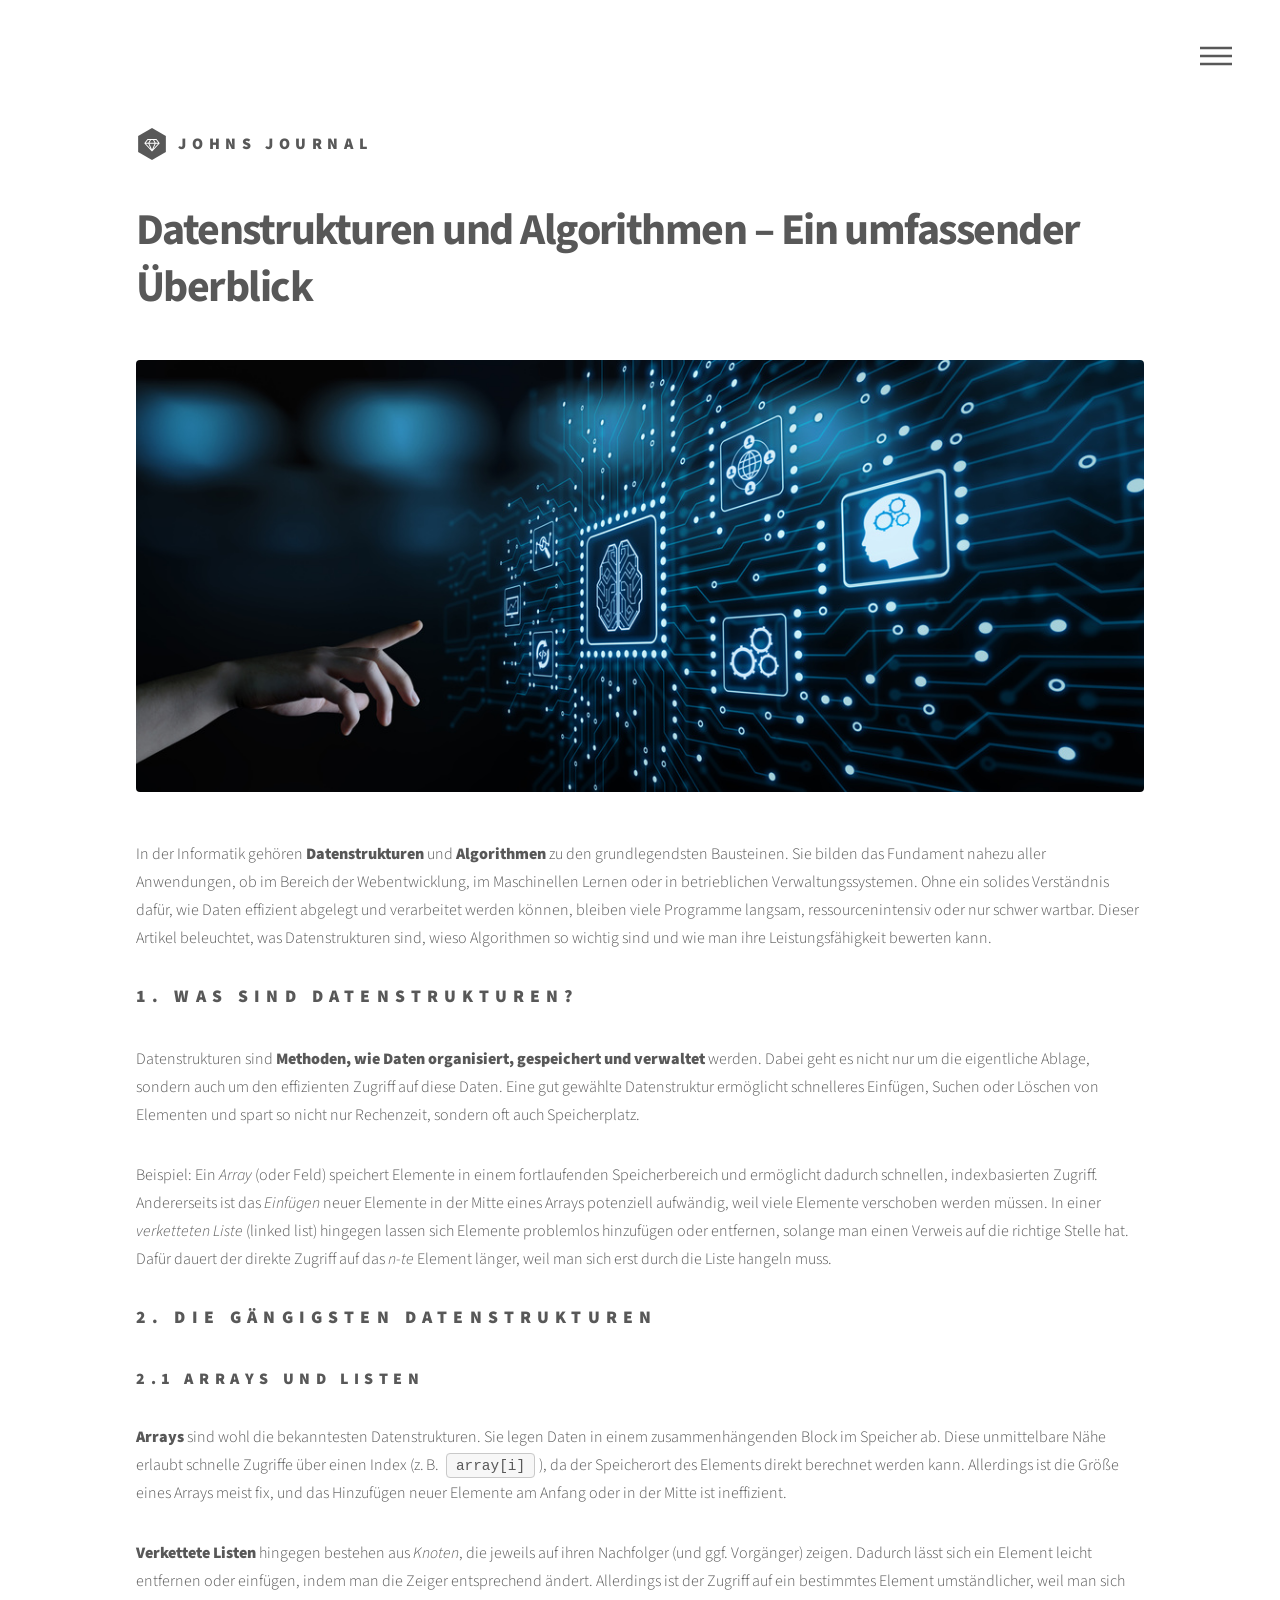
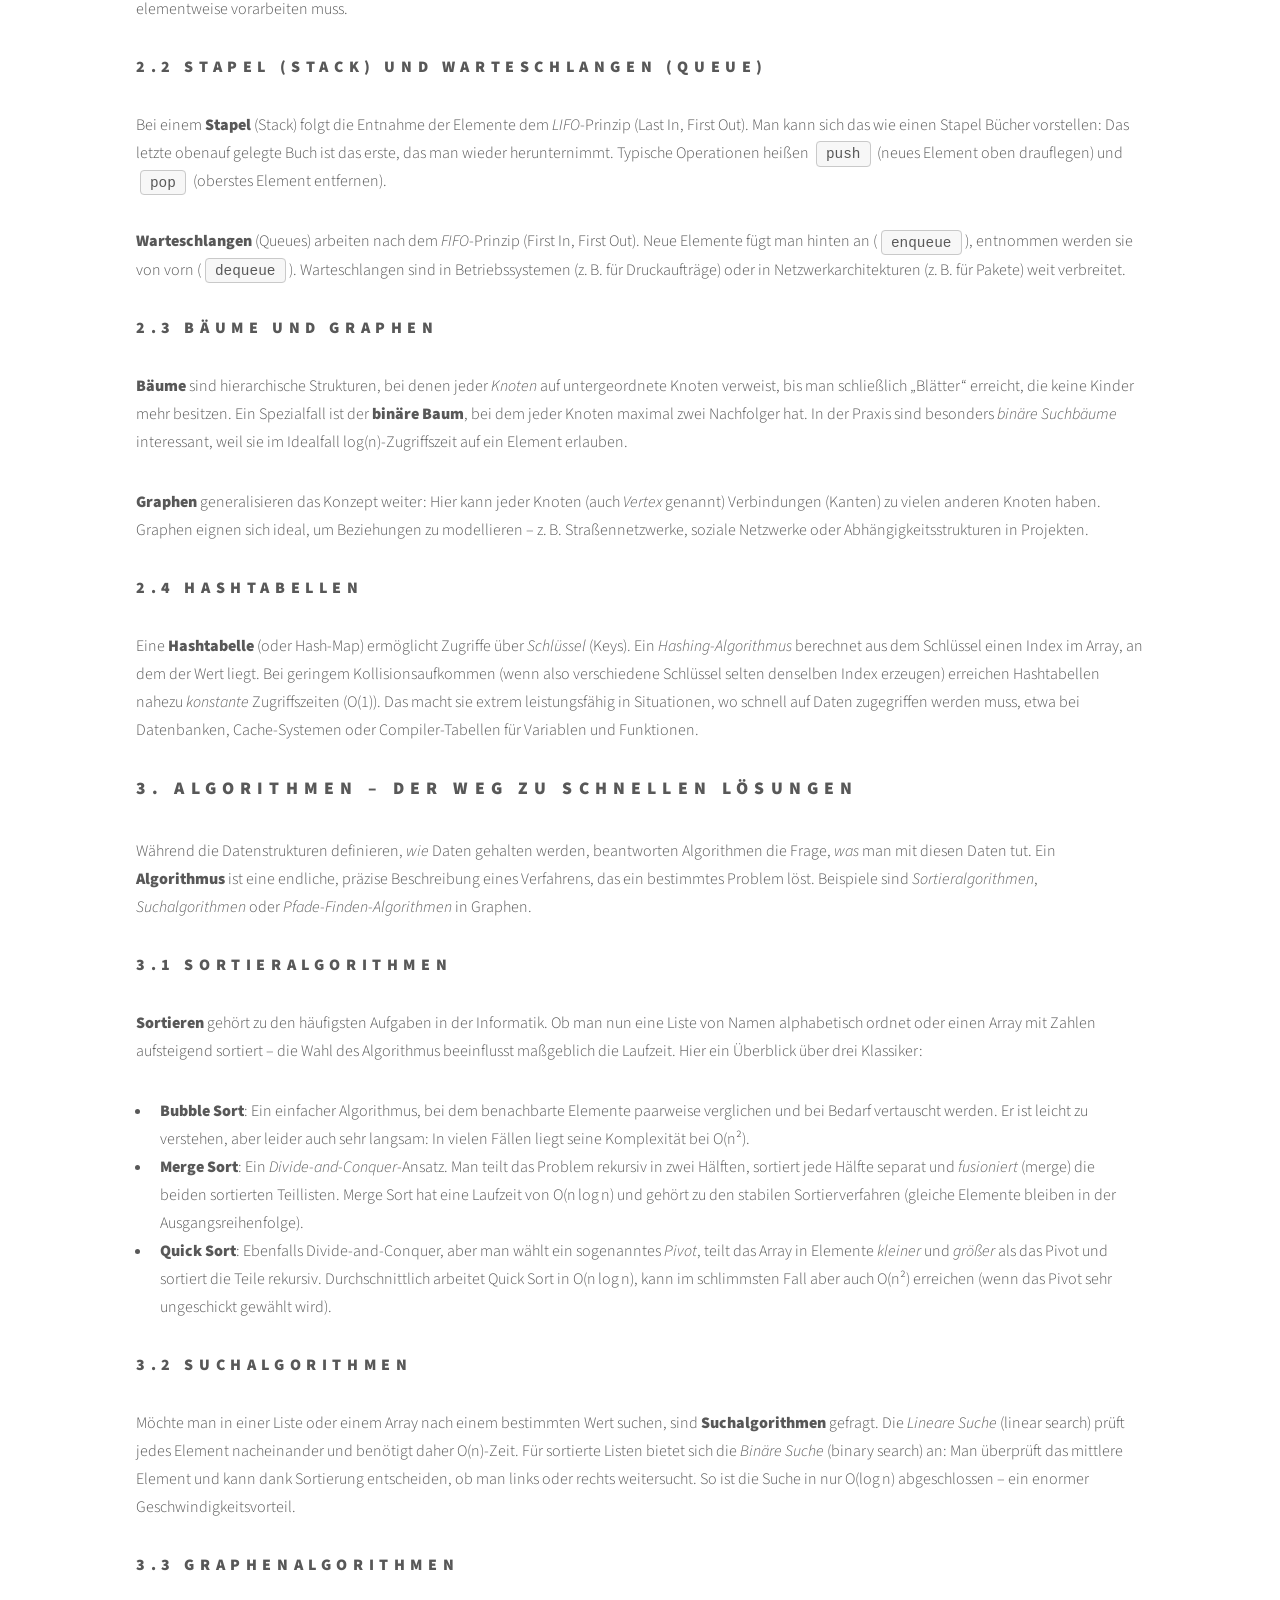
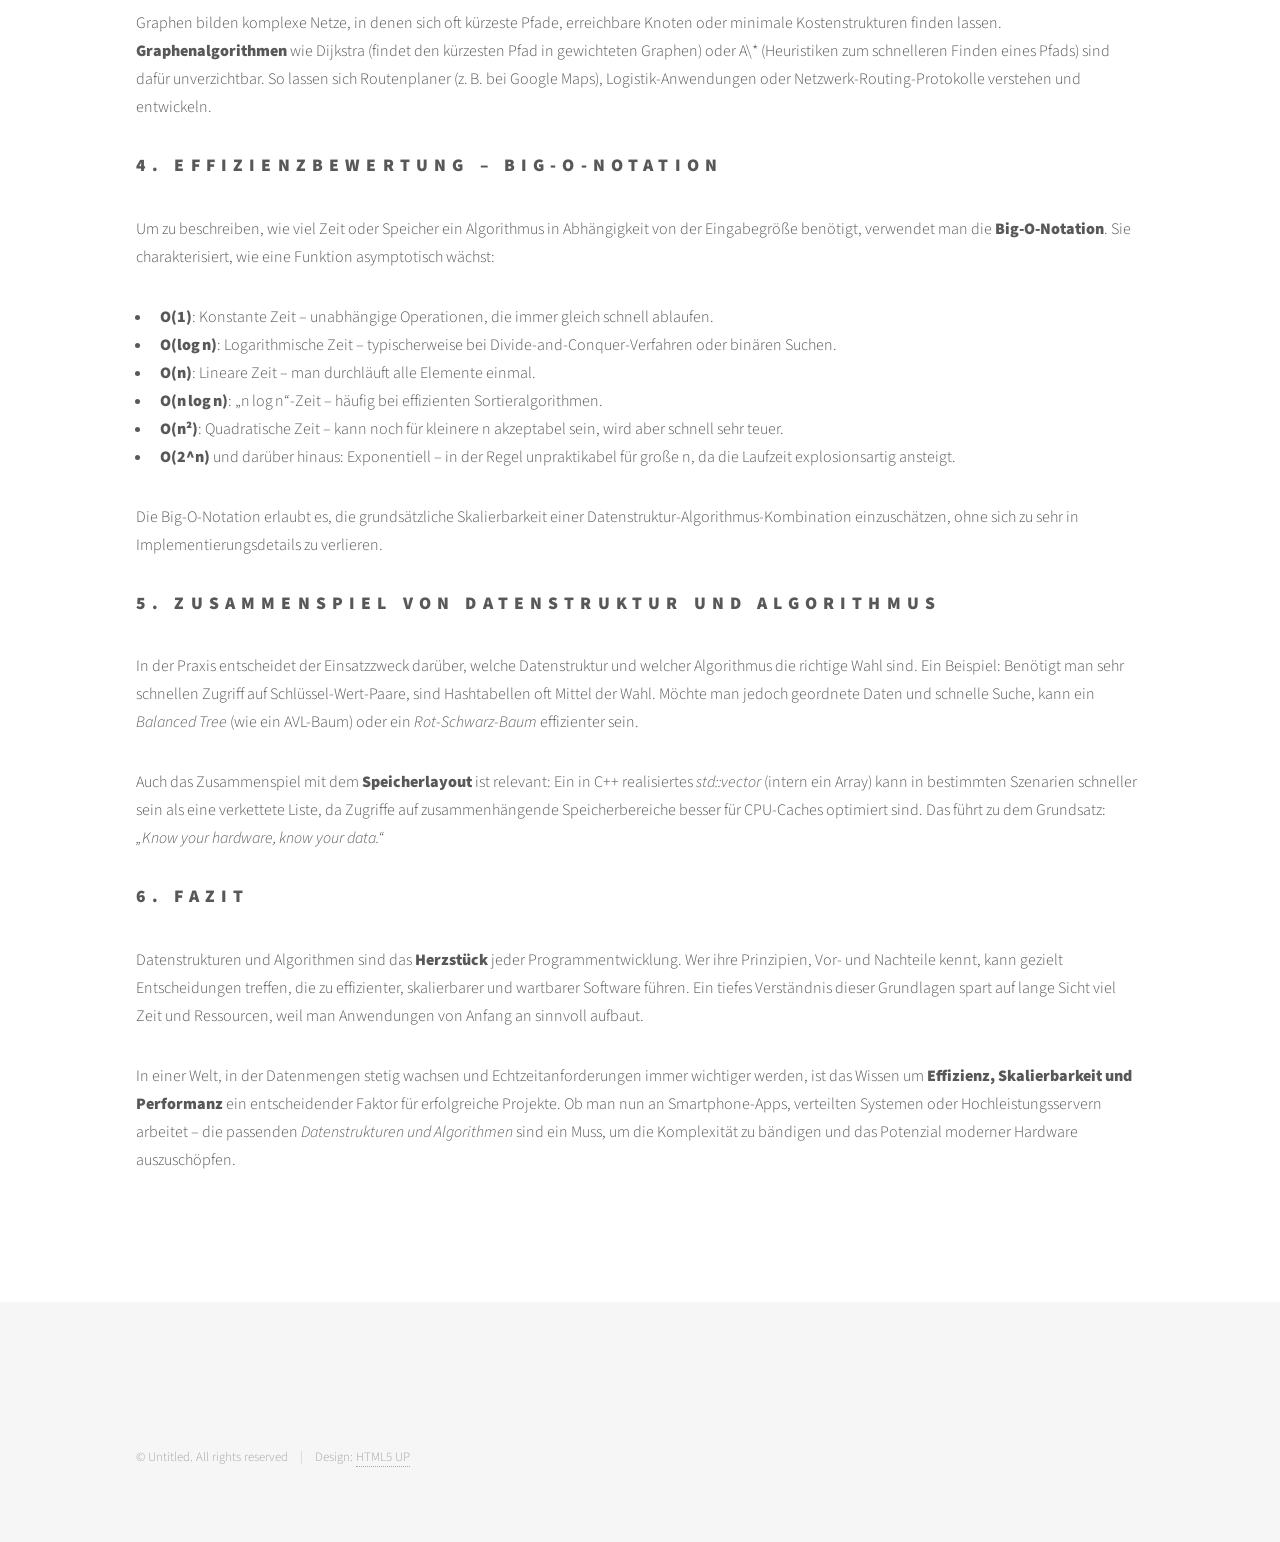
==== algorithmen.html @ e0dac93c "Home + Unterseiten theorie fertig" ====
<!DOCTYPE HTML>
<!--
	Phantom by HTML5 UP
	html5up.net | @ajlkn
	Free for personal and commercial use under the CCA 3.0 license (html5up.net/license)
-->
<html>
	<head>
		<title>Datenstrukturen und Algorithmen – Ein umfassender Überblick</title>
		<meta charset="utf-8" />
		<meta name="viewport" content="width=device-width, initial-scale=1, user-scalable=no" />
		<link rel="stylesheet" href="assets/css/main.css" />
		<noscript><link rel="stylesheet" href="assets/css/noscript.css" /></noscript>
	</head>
	<body class="is-preload">
		<!-- Wrapper -->
			<div id="wrapper">

				<!-- Header -->
					<header id="header">
						<div class="inner">

							<!-- Logo -->
								<a href="index.html" class="logo">
									<span class="symbol"><img src="images/logo.svg" alt="" /></span><span class="title">Johns Journal</span>
								</a>

							<!-- Nav -->
								<nav>
									<ul>
										<li><a href="#menu">Menu</a></li>
									</ul>
								</nav>

						</div>
					</header>

				<!-- Menu -->
					<nav id="menu">
						<h2>Menu</h2>
						<ul>
							<li><a href="index.html">Home</a></li>
							<li><a href="passwords.html">Zugangsdaten</a></li>
						</ul>
					</nav>

				<!-- Main -->
					<div id="main">
						<div class="inner">
                            <h1>Datenstrukturen und Algorithmen – Ein umfassender Überblick</h1>
							<span class="image main"><img src="images/algorithmen.png" alt="" /></span>
                            <p>
                                In der Informatik gehören <strong>Datenstrukturen</strong> und <strong>Algorithmen</strong>
                                zu den grundlegendsten Bausteinen. Sie bilden das Fundament nahezu aller Anwendungen, 
                                ob im Bereich der Webentwicklung, im Maschinellen Lernen oder in betrieblichen 
                                Verwaltungssystemen. Ohne ein solides Verständnis dafür, wie Daten effizient abgelegt 
                                und verarbeitet werden können, bleiben viele Programme langsam, ressourcenintensiv 
                                oder nur schwer wartbar. Dieser Artikel beleuchtet, was Datenstrukturen sind, 
                                wieso Algorithmen so wichtig sind und wie man ihre Leistungsfähigkeit bewerten kann.
                            </p>
                        
                            <h2>1. Was sind Datenstrukturen?</h2>
                            <p>
                                Datenstrukturen sind <strong>Methoden, wie Daten organisiert, gespeichert und 
                                verwaltet</strong> werden. Dabei geht es nicht nur um die eigentliche Ablage, 
                                sondern auch um den effizienten Zugriff auf diese Daten. Eine gut gewählte Datenstruktur 
                                ermöglicht schnelleres Einfügen, Suchen oder Löschen von Elementen und spart so nicht 
                                nur Rechenzeit, sondern oft auch Speicherplatz.
                            </p>
                            <p>
                                Beispiel: Ein <em>Array</em> (oder Feld) speichert Elemente in einem fortlaufenden 
                                Speicherbereich und ermöglicht dadurch schnellen, indexbasierten Zugriff. Andererseits 
                                ist das <em>Einfügen</em> neuer Elemente in der Mitte eines Arrays potenziell aufwändig, 
                                weil viele Elemente verschoben werden müssen. In einer <em>verketteten Liste</em> (linked list) 
                                hingegen lassen sich Elemente problemlos hinzufügen oder entfernen, solange man einen 
                                Verweis auf die richtige Stelle hat. Dafür dauert der direkte Zugriff auf das 
                                <em>n-te</em> Element länger, weil man sich erst durch die Liste hangeln muss.
                            </p>
                        
                            <h2>2. Die gängigsten Datenstrukturen</h2>
                        
                            <h3>2.1 Arrays und Listen</h3>
                            <p>
                                <strong>Arrays</strong> sind wohl die bekanntesten Datenstrukturen. 
                                Sie legen Daten in einem zusammenhängenden Block im Speicher ab. 
                                Diese unmittelbare Nähe erlaubt schnelle Zugriffe über einen Index 
                                (z. B. <code>array[i]</code>), da der Speicherort des Elements direkt berechnet werden kann.
                                Allerdings ist die Größe eines Arrays meist fix, und das Hinzufügen neuer Elemente 
                                am Anfang oder in der Mitte ist ineffizient.
                            </p>
                            <p>
                                <strong>Verkettete Listen</strong> hingegen bestehen aus <em>Knoten</em>, 
                                die jeweils auf ihren Nachfolger (und ggf. Vorgänger) zeigen. 
                                Dadurch lässt sich ein Element leicht entfernen oder einfügen, 
                                indem man die Zeiger entsprechend ändert. Allerdings ist der Zugriff 
                                auf ein bestimmtes Element umständlicher, weil man sich elementweise 
                                vorarbeiten muss. 
                            </p>
                        
                            <h3>2.2 Stapel (Stack) und Warteschlangen (Queue)</h3>
                            <p>
                                Bei einem <strong>Stapel</strong> (Stack) folgt die Entnahme der Elemente 
                                dem <em>LIFO</em>-Prinzip (Last In, First Out). Man kann sich das wie 
                                einen Stapel Bücher vorstellen: Das letzte obenauf gelegte Buch ist das erste, 
                                das man wieder herunternimmt. Typische Operationen heißen 
                                <code>push</code> (neues Element oben drauflegen) und <code>pop</code> 
                                (oberstes Element entfernen).
                            </p>
                            <p>
                                <strong>Warteschlangen</strong> (Queues) arbeiten nach dem <em>FIFO</em>-Prinzip 
                                (First In, First Out). Neue Elemente fügt man hinten an (<code>enqueue</code>), 
                                entnommen werden sie von vorn (<code>dequeue</code>). Warteschlangen sind in 
                                Betriebssystemen (z. B. für Druckaufträge) oder in Netzwerkarchitekturen 
                                (z. B. für Pakete) weit verbreitet.
                            </p>
                        
                            <h3>2.3 Bäume und Graphen</h3>
                            <p>
                                <strong>Bäume</strong> sind hierarchische Strukturen, bei denen jeder <em>Knoten</em> 
                                auf untergeordnete Knoten verweist, bis man schließlich „Blätter“ erreicht, 
                                die keine Kinder mehr besitzen. Ein Spezialfall ist der <strong>binäre Baum</strong>, 
                                bei dem jeder Knoten maximal zwei Nachfolger hat. In der Praxis sind besonders 
                                <em>binäre Suchbäume</em> interessant, weil sie im Idealfall log(n)-Zugriffszeit 
                                auf ein Element erlauben.
                            </p>
                            <p>
                                <strong>Graphen</strong> generalisieren das Konzept weiter: Hier kann jeder Knoten 
                                (auch <em>Vertex</em> genannt) Verbindungen (Kanten) zu vielen anderen Knoten haben. 
                                Graphen eignen sich ideal, um Beziehungen zu modellieren – z. B. Straßennetzwerke, 
                                soziale Netzwerke oder Abhängigkeitsstrukturen in Projekten.
                            </p>
                        
                            <h3>2.4 Hashtabellen</h3>
                            <p>
                                Eine <strong>Hashtabelle</strong> (oder Hash-Map) ermöglicht Zugriffe über 
                                <em>Schlüssel</em> (Keys). Ein <em>Hashing-Algorithmus</em> berechnet aus dem Schlüssel 
                                einen Index im Array, an dem der Wert liegt. Bei geringem Kollisionsaufkommen (wenn also 
                                verschiedene Schlüssel selten denselben Index erzeugen) erreichen Hashtabellen 
                                nahezu <em>konstante</em> Zugriffszeiten (O(1)). Das macht sie extrem leistungsfähig 
                                in Situationen, wo schnell auf Daten zugegriffen werden muss, etwa bei Datenbanken, 
                                Cache-Systemen oder Compiler-Tabellen für Variablen und Funktionen.
                            </p>
                        
                            <h2>3. Algorithmen – Der Weg zu schnellen Lösungen</h2>
                            <p>
                                Während die Datenstrukturen definieren, <em>wie</em> Daten gehalten werden, 
                                beantworten Algorithmen die Frage, <em>was</em> man mit diesen Daten tut. 
                                Ein <strong>Algorithmus</strong> ist eine endliche, präzise Beschreibung 
                                eines Verfahrens, das ein bestimmtes Problem löst. Beispiele sind <em>Sortieralgorithmen</em>, 
                                <em>Suchalgorithmen</em> oder <em>Pfade-Finden-Algorithmen</em> in Graphen.
                            </p>
                        
                            <h3>3.1 Sortieralgorithmen</h3>
                            <p>
                                <strong>Sortieren</strong> gehört zu den häufigsten Aufgaben in der Informatik. 
                                Ob man nun eine Liste von Namen alphabetisch ordnet oder einen Array mit Zahlen 
                                aufsteigend sortiert – die Wahl des Algorithmus beeinflusst maßgeblich die 
                                Laufzeit. Hier ein Überblick über drei Klassiker:
                            </p>
                            <ul>
                                <li>
                                    <strong>Bubble Sort</strong>: Ein einfacher Algorithmus, bei dem benachbarte Elemente 
                                    paarweise verglichen und bei Bedarf vertauscht werden. Er ist leicht zu verstehen, 
                                    aber leider auch sehr langsam: In vielen Fällen liegt seine Komplexität bei O(n²).
                                </li>
                                <li>
                                    <strong>Merge Sort</strong>: Ein <em>Divide-and-Conquer</em>-Ansatz. Man teilt das 
                                    Problem rekursiv in zwei Hälften, sortiert jede Hälfte separat und <em>fusioniert</em> 
                                    (merge) die beiden sortierten Teillisten. Merge Sort hat eine Laufzeit von O(n log n) 
                                    und gehört zu den stabilen Sortierverfahren (gleiche Elemente bleiben in der 
                                    Ausgangsreihenfolge).
                                </li>
                                <li>
                                    <strong>Quick Sort</strong>: Ebenfalls Divide-and-Conquer, aber man wählt ein sogenanntes 
                                    <em>Pivot</em>, teilt das Array in Elemente <em>kleiner</em> und <em>größer</em> 
                                    als das Pivot und sortiert die Teile rekursiv. Durchschnittlich arbeitet Quick Sort 
                                    in O(n log n), kann im schlimmsten Fall aber auch O(n²) erreichen (wenn das Pivot 
                                    sehr ungeschickt gewählt wird).
                                </li>
                            </ul>
                        
                            <h3>3.2 Suchalgorithmen</h3>
                            <p>
                                Möchte man in einer Liste oder einem Array nach einem bestimmten Wert suchen, 
                                sind <strong>Suchalgorithmen</strong> gefragt. 
                                Die <em>Lineare Suche</em> (linear search) prüft jedes Element nacheinander und 
                                benötigt daher O(n)-Zeit. Für sortierte Listen bietet sich die <em>Binäre Suche</em> 
                                (binary search) an: Man überprüft das mittlere Element und kann dank Sortierung 
                                entscheiden, ob man links oder rechts weitersucht. So ist die Suche in nur O(log n) 
                                abgeschlossen – ein enormer Geschwindigkeitsvorteil.
                            </p>
                        
                            <h3>3.3 Graphenalgorithmen</h3>
                            <p>
                                Graphen bilden komplexe Netze, in denen sich oft kürzeste Pfade, 
                                erreichbare Knoten oder minimale Kostenstrukturen finden lassen. 
                                <strong>Graphenalgorithmen</strong> wie Dijkstra (findet den kürzesten Pfad in 
                                gewichteten Graphen) oder A\* (Heuristiken zum schnelleren Finden eines Pfads) 
                                sind dafür unverzichtbar. So lassen sich Routenplaner (z. B. bei Google Maps), 
                                Logistik-Anwendungen oder Netzwerk-Routing-Protokolle verstehen und entwickeln.
                            </p>
                        
                            <h2>4. Effizienzbewertung – Big-O-Notation</h2>
                            <p>
                                Um zu beschreiben, wie viel Zeit oder Speicher ein Algorithmus in Abhängigkeit 
                                von der Eingabegröße benötigt, verwendet man die <strong>Big-O-Notation</strong>. 
                                Sie charakterisiert, wie eine Funktion asymptotisch wächst:
                            </p>
                            <ul>
                                <li>
                                    <strong>O(1)</strong>: Konstante Zeit – unabhängige Operationen, 
                                    die immer gleich schnell ablaufen.
                                </li>
                                <li>
                                    <strong>O(log n)</strong>: Logarithmische Zeit – typischerweise bei 
                                    Divide-and-Conquer-Verfahren oder binären Suchen.
                                </li>
                                <li>
                                    <strong>O(n)</strong>: Lineare Zeit – man durchläuft alle Elemente einmal.
                                </li>
                                <li>
                                    <strong>O(n log n)</strong>: „n log n“-Zeit – häufig bei effizienten Sortieralgorithmen.
                                </li>
                                <li>
                                    <strong>O(n²)</strong>: Quadratische Zeit – kann noch für kleinere n akzeptabel sein, 
                                    wird aber schnell sehr teuer.
                                </li>
                                <li>
                                    <strong>O(2^n)</strong> und darüber hinaus: Exponentiell – in der Regel unpraktikabel 
                                    für große n, da die Laufzeit explosionsartig ansteigt.
                                </li>
                            </ul>
                            <p>
                                Die Big-O-Notation erlaubt es, die grundsätzliche Skalierbarkeit einer 
                                Datenstruktur-Algorithmus-Kombination einzuschätzen, ohne sich zu sehr 
                                in Implementierungsdetails zu verlieren.
                            </p>
                        
                            <h2>5. Zusammenspiel von Datenstruktur und Algorithmus</h2>
                            <p>
                                In der Praxis entscheidet der Einsatzzweck darüber, welche Datenstruktur 
                                und welcher Algorithmus die richtige Wahl sind. Ein Beispiel: Benötigt man 
                                sehr schnellen Zugriff auf Schlüssel-Wert-Paare, sind Hashtabellen oft Mittel 
                                der Wahl. Möchte man jedoch geordnete Daten und schnelle Suche, kann ein 
                                <em>Balanced Tree</em> (wie ein AVL-Baum) oder ein <em>Rot-Schwarz-Baum</em> 
                                effizienter sein. 
                            </p>
                            <p>
                                Auch das Zusammenspiel mit dem <strong>Speicherlayout</strong> ist relevant: 
                                Ein in C++ realisiertes <em>std::vector</em> (intern ein Array) kann 
                                in bestimmten Szenarien schneller sein als eine verkettete Liste, 
                                da Zugriffe auf zusammenhängende Speicherbereiche besser für CPU-Caches 
                                optimiert sind. 
                                Das führt zu dem Grundsatz: <em>„Know your hardware, know your data.“</em>
                            </p>
                        
                            <h2>6. Fazit</h2>
                            <p>
                                Datenstrukturen und Algorithmen sind das <strong>Herzstück</strong> jeder 
                                Programmentwicklung. Wer ihre Prinzipien, Vor- und Nachteile kennt, kann 
                                gezielt Entscheidungen treffen, die zu effizienter, skalierbarer und 
                                wartbarer Software führen. Ein tiefes Verständnis dieser Grundlagen 
                                spart auf lange Sicht viel Zeit und Ressourcen, weil man Anwendungen 
                                von Anfang an sinnvoll aufbaut. 
                            </p>
                            <p>
                                In einer Welt, in der Datenmengen stetig wachsen und Echtzeitanforderungen 
                                immer wichtiger werden, ist das Wissen um 
                                <strong>Effizienz, Skalierbarkeit und Performanz</strong> ein entscheidender Faktor 
                                für erfolgreiche Projekte. Ob man nun an Smartphone-Apps, verteilten Systemen 
                                oder Hochleistungsservern arbeitet – die passenden 
                                <em>Datenstrukturen und Algorithmen</em> sind ein Muss, um die Komplexität 
                                zu bändigen und das Potenzial moderner Hardware auszuschöpfen.
                            </p>
                        </div>
					</div>

				<!-- Footer -->
					<footer id="footer">
						<div class="inner">
						
							
							<ul class="copyright">
								<li>&copy; Untitled. All rights reserved</li><li>Design: <a href="http://html5up.net">HTML5 UP</a></li>
							</ul>
						</div>
					</footer>

			</div>

		<!-- Scripts -->
			<script src="assets/js/jquery.min.js"></script>
			<script src="assets/js/browser.min.js"></script>
			<script src="assets/js/breakpoints.min.js"></script>
			<script src="assets/js/util.js"></script>
			<script src="assets/js/main.js"></script>

	</body>
</html>
---- assets/css/main.css ----
@import url(fontawesome-all.min.css);
@import url("https://fonts.googleapis.com/css?family=Source+Sans+Pro:300,700,900");

/*
	Phantom by HTML5 UP
	html5up.net | @ajlkn
	Free for personal and commercial use under the CCA 3.0 license (html5up.net/license)
*/

html, body, div, span, applet, object,
iframe, h1, h2, h3, h4, h5, h6, p, blockquote,
pre, a, abbr, acronym, address, big, cite,
code, del, dfn, em, img, ins, kbd, q, s, samp,
small, strike, strong, sub, sup, tt, var, b,
u, i, center, dl, dt, dd, ol, ul, li, fieldset,
form, label, legend, table, caption, tbody,
tfoot, thead, tr, th, td, article, aside,
canvas, details, embed, figure, figcaption,
footer, header, hgroup, menu, nav, output, ruby,
section, summary, time, mark, audio, video {
	margin: 0;
	padding: 0;
	border: 0;
	font-size: 100%;
	font: inherit;
	vertical-align: baseline;}

article, aside, details, figcaption, figure,
footer, header, hgroup, menu, nav, section {
	display: block;}

body {
	line-height: 1;
}

ol, ul {
	list-style: none;
}

blockquote, q {
	quotes: none;
}

	blockquote:before, blockquote:after, q:before, q:after {
		content: '';
		content: none;
	}

table {
	border-collapse: collapse;
	border-spacing: 0;
}

body {
	-webkit-text-size-adjust: none;
}

mark {
	background-color: transparent;
	color: inherit;
}

input::-moz-focus-inner {
	border: 0;
	padding: 0;
}

input, select, textarea {
	-moz-appearance: none;
	-webkit-appearance: none;
	-ms-appearance: none;
	appearance: none;
}

/* Basic */

	@-ms-viewport {
		width: device-width;
	}

	body {
		-ms-overflow-style: scrollbar;
	}

	@media screen and (max-width: 480px) {

		html, body {
			min-width: 320px;
		}

	}

	html {
		box-sizing: border-box;
	}

	*, *:before, *:after {
		box-sizing: inherit;
	}

	body {
		background: #ffffff;
	}

		body.is-preload *, body.is-preload *:before, body.is-preload *:after {
			-moz-animation: none !important;
			-webkit-animation: none !important;
			-ms-animation: none !important;
			animation: none !important;
			-moz-transition: none !important;
			-webkit-transition: none !important;
			-ms-transition: none !important;
			transition: none !important;
		}

/* Type */

	body, input, select, textarea {
		color: #585858;
		font-family: "Source Sans Pro", Helvetica, sans-serif;
		font-size: 16pt;
		font-weight: 300;
		line-height: 1.75;
	}

		@media screen and (max-width: 1680px) {

			body, input, select, textarea {
				font-size: 14pt;
			}

		}

		@media screen and (max-width: 1280px) {

			body, input, select, textarea {
				font-size: 12pt;
			}

		}

	a {
		-moz-transition: border-bottom-color 0.2s ease, color 0.2s ease;
		-webkit-transition: border-bottom-color 0.2s ease, color 0.2s ease;
		-ms-transition: border-bottom-color 0.2s ease, color 0.2s ease;
		transition: border-bottom-color 0.2s ease, color 0.2s ease;
		text-decoration: none;
		color: #585858;
		border-bottom: dotted 1px rgba(88, 88, 88, 0.5);
	}

		a:hover {
			border-bottom-color: transparent;
			color: #f2849e !important;
		}

	strong, b {
		font-weight: 900;
	}

	em, i {
		font-style: italic;
	}

	p {
		margin: 0 0 2em 0;
	}

	h1 {
		font-size: 2.75em;
		font-weight: 700;
		line-height: 1.3;
		margin: 0 0 1em 0;
		letter-spacing: -0.035em;
	}

		h1 a {
			color: inherit;
		}

		@media screen and (max-width: 736px) {

			h1 {
				font-size: 2em;
				margin: 0 0 1em 0;
			}

		}

		@media screen and (max-width: 360px) {

			h1 {
				font-size: 1.75em;
			}

		}

	h2, h3, h4, h5, h6 {
		font-weight: 900;
		line-height: 1.5;
		margin: 0 0 2em 0;
		text-transform: uppercase;
		letter-spacing: 0.35em;
	}

		h2 a, h3 a, h4 a, h5 a, h6 a {
			color: inherit;
		}

	h2 {
		font-size: 1.1em;
	}

	h3 {
		font-size: 1em;
	}

	h4 {
		font-size: 0.8em;
	}

	h5 {
		font-size: 0.8em;
	}

	h6 {
		font-size: 0.8em;
	}

	@media screen and (max-width: 980px) {

		h1 br, h2 br, h3 br, h4 br, h5 br, h6 br {
			display: none;
		}

	}

	@media screen and (max-width: 736px) {

		h2 {
			font-size: 1em;
		}

		h3 {
			font-size: 0.8em;
		}

	}

	sub {
		font-size: 0.8em;
		position: relative;
		top: 0.5em;
	}

	sup {
		font-size: 0.8em;
		position: relative;
		top: -0.5em;
	}

	blockquote {
		border-left: solid 4px #c9c9c9;
		font-style: italic;
		margin: 0 0 2em 0;
		padding: 0.5em 0 0.5em 2em;
	}

	code {
		background: rgba(144, 144, 144, 0.075);
		border-radius: 4px;
		border: solid 1px #c9c9c9;
		font-family: "Courier New", monospace;
		font-size: 0.9em;
		margin: 0 0.25em;
		padding: 0.25em 0.65em;
	}

	pre {
		-webkit-overflow-scrolling: touch;
		font-family: "Courier New", monospace;
		font-size: 0.9em;
		margin: 0 0 2em 0;
	}

		pre code {
			display: block;
			line-height: 1.75;
			padding: 1em 1.5em;
			overflow-x: auto;
		}

	hr {
		border: 0;
		border-bottom: solid 1px #c9c9c9;
		margin: 2em 0;
	}

		hr.major {
			margin: 3em 0;
		}

	.align-left {
		text-align: left;
	}

	.align-center {
		text-align: center;
	}

	.align-right {
		text-align: right;
	}

/* Row */

	.row {
		display: flex;
		flex-wrap: wrap;
		box-sizing: border-box;
		align-items: stretch;
	}

		.row > * {
			box-sizing: border-box;
		}

		.row.gtr-uniform > * > :last-child {
			margin-bottom: 0;
		}

		.row.aln-left {
			justify-content: flex-start;
		}

		.row.aln-center {
			justify-content: center;
		}

		.row.aln-right {
			justify-content: flex-end;
		}

		.row.aln-top {
			align-items: flex-start;
		}

		.row.aln-middle {
			align-items: center;
		}

		.row.aln-bottom {
			align-items: flex-end;
		}

		.row > .imp {
			order: -1;
		}

		.row > .col-1 {
			width: 8.33333%;
		}

		.row > .off-1 {
			margin-left: 8.33333%;
		}

		.row > .col-2 {
			width: 16.66667%;
		}

		.row > .off-2 {
			margin-left: 16.66667%;
		}

		.row > .col-3 {
			width: 25%;
		}

		.row > .off-3 {
			margin-left: 25%;
		}

		.row > .col-4 {
			width: 33.33333%;
		}

		.row > .off-4 {
			margin-left: 33.33333%;
		}

		.row > .col-5 {
			width: 41.66667%;
		}

		.row > .off-5 {
			margin-left: 41.66667%;
		}

		.row > .col-6 {
			width: 50%;
		}

		.row > .off-6 {
			margin-left: 50%;
		}

		.row > .col-7 {
			width: 58.33333%;
		}

		.row > .off-7 {
			margin-left: 58.33333%;
		}

		.row > .col-8 {
			width: 66.66667%;
		}

		.row > .off-8 {
			margin-left: 66.66667%;
		}

		.row > .col-9 {
			width: 75%;
		}

		.row > .off-9 {
			margin-left: 75%;
		}

		.row > .col-10 {
			width: 83.33333%;
		}

		.row > .off-10 {
			margin-left: 83.33333%;
		}

		.row > .col-11 {
			width: 91.66667%;
		}

		.row > .off-11 {
			margin-left: 91.66667%;
		}

		.row > .col-12 {
			width: 100%;
		}

		.row > .off-12 {
			margin-left: 100%;
		}

		.row.gtr-0 {
			margin-top: 0;
			margin-left: 0em;
		}

			.row.gtr-0 > * {
				padding: 0 0 0 0em;
			}

			.row.gtr-0.gtr-uniform {
				margin-top: 0em;
			}

				.row.gtr-0.gtr-uniform > * {
					padding-top: 0em;
				}

		.row.gtr-25 {
			margin-top: 0;
			margin-left: -0.5em;
		}

			.row.gtr-25 > * {
				padding: 0 0 0 0.5em;
			}

			.row.gtr-25.gtr-uniform {
				margin-top: -0.5em;
			}

				.row.gtr-25.gtr-uniform > * {
					padding-top: 0.5em;
				}

		.row.gtr-50 {
			margin-top: 0;
			margin-left: -1em;
		}

			.row.gtr-50 > * {
				padding: 0 0 0 1em;
			}

			.row.gtr-50.gtr-uniform {
				margin-top: -1em;
			}

				.row.gtr-50.gtr-uniform > * {
					padding-top: 1em;
				}

		.row {
			margin-top: 0;
			margin-left: -2em;
		}

			.row > * {
				padding: 0 0 0 2em;
			}

			.row.gtr-uniform {
				margin-top: -2em;
			}

				.row.gtr-uniform > * {
					padding-top: 2em;
				}

		.row.gtr-150 {
			margin-top: 0;
			margin-left: -3em;
		}

			.row.gtr-150 > * {
				padding: 0 0 0 3em;
			}

			.row.gtr-150.gtr-uniform {
				margin-top: -3em;
			}

				.row.gtr-150.gtr-uniform > * {
					padding-top: 3em;
				}

		.row.gtr-200 {
			margin-top: 0;
			margin-left: -4em;
		}

			.row.gtr-200 > * {
				padding: 0 0 0 4em;
			}

			.row.gtr-200.gtr-uniform {
				margin-top: -4em;
			}

				.row.gtr-200.gtr-uniform > * {
					padding-top: 4em;
				}

		@media screen and (max-width: 1680px) {

			.row {
				display: flex;
				flex-wrap: wrap;
				box-sizing: border-box;
				align-items: stretch;
			}

				.row > * {
					box-sizing: border-box;
				}

				.row.gtr-uniform > * > :last-child {
					margin-bottom: 0;
				}

				.row.aln-left {
					justify-content: flex-start;
				}

				.row.aln-center {
					justify-content: center;
				}

				.row.aln-right {
					justify-content: flex-end;
				}

				.row.aln-top {
					align-items: flex-start;
				}

				.row.aln-middle {
					align-items: center;
				}

				.row.aln-bottom {
					align-items: flex-end;
				}

				.row > .imp-xlarge {
					order: -1;
				}

				.row > .col-1-xlarge {
					width: 8.33333%;
				}

				.row > .off-1-xlarge {
					margin-left: 8.33333%;
				}

				.row > .col-2-xlarge {
					width: 16.66667%;
				}

				.row > .off-2-xlarge {
					margin-left: 16.66667%;
				}

				.row > .col-3-xlarge {
					width: 25%;
				}

				.row > .off-3-xlarge {
					margin-left: 25%;
				}

				.row > .col-4-xlarge {
					width: 33.33333%;
				}

				.row > .off-4-xlarge {
					margin-left: 33.33333%;
				}

				.row > .col-5-xlarge {
					width: 41.66667%;
				}

				.row > .off-5-xlarge {
					margin-left: 41.66667%;
				}

				.row > .col-6-xlarge {
					width: 50%;
				}

				.row > .off-6-xlarge {
					margin-left: 50%;
				}

				.row > .col-7-xlarge {
					width: 58.33333%;
				}

				.row > .off-7-xlarge {
					margin-left: 58.33333%;
				}

				.row > .col-8-xlarge {
					width: 66.66667%;
				}

				.row > .off-8-xlarge {
					margin-left: 66.66667%;
				}

				.row > .col-9-xlarge {
					width: 75%;
				}

				.row > .off-9-xlarge {
					margin-left: 75%;
				}

				.row > .col-10-xlarge {
					width: 83.33333%;
				}

				.row > .off-10-xlarge {
					margin-left: 83.33333%;
				}

				.row > .col-11-xlarge {
					width: 91.66667%;
				}

				.row > .off-11-xlarge {
					margin-left: 91.66667%;
				}

				.row > .col-12-xlarge {
					width: 100%;
				}

				.row > .off-12-xlarge {
					margin-left: 100%;
				}

				.row.gtr-0 {
					margin-top: 0;
					margin-left: 0em;
				}

					.row.gtr-0 > * {
						padding: 0 0 0 0em;
					}

					.row.gtr-0.gtr-uniform {
						margin-top: 0em;
					}

						.row.gtr-0.gtr-uniform > * {
							padding-top: 0em;
						}

				.row.gtr-25 {
					margin-top: 0;
					margin-left: -0.5em;
				}

					.row.gtr-25 > * {
						padding: 0 0 0 0.5em;
					}

					.row.gtr-25.gtr-uniform {
						margin-top: -0.5em;
					}

						.row.gtr-25.gtr-uniform > * {
							padding-top: 0.5em;
						}

				.row.gtr-50 {
					margin-top: 0;
					margin-left: -1em;
				}

					.row.gtr-50 > * {
						padding: 0 0 0 1em;
					}

					.row.gtr-50.gtr-uniform {
						margin-top: -1em;
					}

						.row.gtr-50.gtr-uniform > * {
							padding-top: 1em;
						}

				.row {
					margin-top: 0;
					margin-left: -2em;
				}

					.row > * {
						padding: 0 0 0 2em;
					}

					.row.gtr-uniform {
						margin-top: -2em;
					}

						.row.gtr-uniform > * {
							padding-top: 2em;
						}

				.row.gtr-150 {
					margin-top: 0;
					margin-left: -3em;
				}

					.row.gtr-150 > * {
						padding: 0 0 0 3em;
					}

					.row.gtr-150.gtr-uniform {
						margin-top: -3em;
					}

						.row.gtr-150.gtr-uniform > * {
							padding-top: 3em;
						}

				.row.gtr-200 {
					margin-top: 0;
					margin-left: -4em;
				}

					.row.gtr-200 > * {
						padding: 0 0 0 4em;
					}

					.row.gtr-200.gtr-uniform {
						margin-top: -4em;
					}

						.row.gtr-200.gtr-uniform > * {
							padding-top: 4em;
						}

		}

		@media screen and (max-width: 1280px) {

			.row {
				display: flex;
				flex-wrap: wrap;
				box-sizing: border-box;
				align-items: stretch;
			}

				.row > * {
					box-sizing: border-box;
				}

				.row.gtr-uniform > * > :last-child {
					margin-bottom: 0;
				}

				.row.aln-left {
					justify-content: flex-start;
				}

				.row.aln-center {
					justify-content: center;
				}

				.row.aln-right {
					justify-content: flex-end;
				}

				.row.aln-top {
					align-items: flex-start;
				}

				.row.aln-middle {
					align-items: center;
				}

				.row.aln-bottom {
					align-items: flex-end;
				}

				.row > .imp-large {
					order: -1;
				}

				.row > .col-1-large {
					width: 8.33333%;
				}

				.row > .off-1-large {
					margin-left: 8.33333%;
				}

				.row > .col-2-large {
					width: 16.66667%;
				}

				.row > .off-2-large {
					margin-left: 16.66667%;
				}

				.row > .col-3-large {
					width: 25%;
				}

				.row > .off-3-large {
					margin-left: 25%;
				}

				.row > .col-4-large {
					width: 33.33333%;
				}

				.row > .off-4-large {
					margin-left: 33.33333%;
				}

				.row > .col-5-large {
					width: 41.66667%;
				}

				.row > .off-5-large {
					margin-left: 41.66667%;
				}

				.row > .col-6-large {
					width: 50%;
				}

				.row > .off-6-large {
					margin-left: 50%;
				}

				.row > .col-7-large {
					width: 58.33333%;
				}

				.row > .off-7-large {
					margin-left: 58.33333%;
				}

				.row > .col-8-large {
					width: 66.66667%;
				}

				.row > .off-8-large {
					margin-left: 66.66667%;
				}

				.row > .col-9-large {
					width: 75%;
				}

				.row > .off-9-large {
					margin-left: 75%;
				}

				.row > .col-10-large {
					width: 83.33333%;
				}

				.row > .off-10-large {
					margin-left: 83.33333%;
				}

				.row > .col-11-large {
					width: 91.66667%;
				}

				.row > .off-11-large {
					margin-left: 91.66667%;
				}

				.row > .col-12-large {
					width: 100%;
				}

				.row > .off-12-large {
					margin-left: 100%;
				}

				.row.gtr-0 {
					margin-top: 0;
					margin-left: 0em;
				}

					.row.gtr-0 > * {
						padding: 0 0 0 0em;
					}

					.row.gtr-0.gtr-uniform {
						margin-top: 0em;
					}

						.row.gtr-0.gtr-uniform > * {
							padding-top: 0em;
						}

				.row.gtr-25 {
					margin-top: 0;
					margin-left: -0.5em;
				}

					.row.gtr-25 > * {
						padding: 0 0 0 0.5em;
					}

					.row.gtr-25.gtr-uniform {
						margin-top: -0.5em;
					}

						.row.gtr-25.gtr-uniform > * {
							padding-top: 0.5em;
						}

				.row.gtr-50 {
					margin-top: 0;
					margin-left: -1em;
				}

					.row.gtr-50 > * {
						padding: 0 0 0 1em;
					}

					.row.gtr-50.gtr-uniform {
						margin-top: -1em;
					}

						.row.gtr-50.gtr-uniform > * {
							padding-top: 1em;
						}

				.row {
					margin-top: 0;
					margin-left: -2em;
				}

					.row > * {
						padding: 0 0 0 2em;
					}

					.row.gtr-uniform {
						margin-top: -2em;
					}

						.row.gtr-uniform > * {
							padding-top: 2em;
						}

				.row.gtr-150 {
					margin-top: 0;
					margin-left: -3em;
				}

					.row.gtr-150 > * {
						padding: 0 0 0 3em;
					}

					.row.gtr-150.gtr-uniform {
						margin-top: -3em;
					}

						.row.gtr-150.gtr-uniform > * {
							padding-top: 3em;
						}

				.row.gtr-200 {
					margin-top: 0;
					margin-left: -4em;
				}

					.row.gtr-200 > * {
						padding: 0 0 0 4em;
					}

					.row.gtr-200.gtr-uniform {
						margin-top: -4em;
					}

						.row.gtr-200.gtr-uniform > * {
							padding-top: 4em;
						}

		}

		@media screen and (max-width: 980px) {

			.row {
				display: flex;
				flex-wrap: wrap;
				box-sizing: border-box;
				align-items: stretch;
			}

				.row > * {
					box-sizing: border-box;
				}

				.row.gtr-uniform > * > :last-child {
					margin-bottom: 0;
				}

				.row.aln-left {
					justify-content: flex-start;
				}

				.row.aln-center {
					justify-content: center;
				}

				.row.aln-right {
					justify-content: flex-end;
				}

				.row.aln-top {
					align-items: flex-start;
				}

				.row.aln-middle {
					align-items: center;
				}

				.row.aln-bottom {
					align-items: flex-end;
				}

				.row > .imp-medium {
					order: -1;
				}

				.row > .col-1-medium {
					width: 8.33333%;
				}

				.row > .off-1-medium {
					margin-left: 8.33333%;
				}

				.row > .col-2-medium {
					width: 16.66667%;
				}

				.row > .off-2-medium {
					margin-left: 16.66667%;
				}

				.row > .col-3-medium {
					width: 25%;
				}

				.row > .off-3-medium {
					margin-left: 25%;
				}

				.row > .col-4-medium {
					width: 33.33333%;
				}

				.row > .off-4-medium {
					margin-left: 33.33333%;
				}

				.row > .col-5-medium {
					width: 41.66667%;
				}

				.row > .off-5-medium {
					margin-left: 41.66667%;
				}

				.row > .col-6-medium {
					width: 50%;
				}

				.row > .off-6-medium {
					margin-left: 50%;
				}

				.row > .col-7-medium {
					width: 58.33333%;
				}

				.row > .off-7-medium {
					margin-left: 58.33333%;
				}

				.row > .col-8-medium {
					width: 66.66667%;
				}

				.row > .off-8-medium {
					margin-left: 66.66667%;
				}

				.row > .col-9-medium {
					width: 75%;
				}

				.row > .off-9-medium {
					margin-left: 75%;
				}

				.row > .col-10-medium {
					width: 83.33333%;
				}

				.row > .off-10-medium {
					margin-left: 83.33333%;
				}

				.row > .col-11-medium {
					width: 91.66667%;
				}

				.row > .off-11-medium {
					margin-left: 91.66667%;
				}

				.row > .col-12-medium {
					width: 100%;
				}

				.row > .off-12-medium {
					margin-left: 100%;
				}

				.row.gtr-0 {
					margin-top: 0;
					margin-left: 0em;
				}

					.row.gtr-0 > * {
						padding: 0 0 0 0em;
					}

					.row.gtr-0.gtr-uniform {
						margin-top: 0em;
					}

						.row.gtr-0.gtr-uniform > * {
							padding-top: 0em;
						}

				.row.gtr-25 {
					margin-top: 0;
					margin-left: -0.375em;
				}

					.row.gtr-25 > * {
						padding: 0 0 0 0.375em;
					}

					.row.gtr-25.gtr-uniform {
						margin-top: -0.375em;
					}

						.row.gtr-25.gtr-uniform > * {
							padding-top: 0.375em;
						}

				.row.gtr-50 {
					margin-top: 0;
					margin-left: -0.75em;
				}

					.row.gtr-50 > * {
						padding: 0 0 0 0.75em;
					}

					.row.gtr-50.gtr-uniform {
						margin-top: -0.75em;
					}

						.row.gtr-50.gtr-uniform > * {
							padding-top: 0.75em;
						}

				.row {
					margin-top: 0;
					margin-left: -1.5em;
				}

					.row > * {
						padding: 0 0 0 1.5em;
					}

					.row.gtr-uniform {
						margin-top: -1.5em;
					}

						.row.gtr-uniform > * {
							padding-top: 1.5em;
						}

				.row.gtr-150 {
					margin-top: 0;
					margin-left: -2.25em;
				}

					.row.gtr-150 > * {
						padding: 0 0 0 2.25em;
					}

					.row.gtr-150.gtr-uniform {
						margin-top: -2.25em;
					}

						.row.gtr-150.gtr-uniform > * {
							padding-top: 2.25em;
						}

				.row.gtr-200 {
					margin-top: 0;
					margin-left: -3em;
				}

					.row.gtr-200 > * {
						padding: 0 0 0 3em;
					}

					.row.gtr-200.gtr-uniform {
						margin-top: -3em;
					}

						.row.gtr-200.gtr-uniform > * {
							padding-top: 3em;
						}

		}

		@media screen and (max-width: 736px) {

			.row {
				display: flex;
				flex-wrap: wrap;
				box-sizing: border-box;
				align-items: stretch;
			}

				.row > * {
					box-sizing: border-box;
				}

				.row.gtr-uniform > * > :last-child {
					margin-bottom: 0;
				}

				.row.aln-left {
					justify-content: flex-start;
				}

				.row.aln-center {
					justify-content: center;
				}

				.row.aln-right {
					justify-content: flex-end;
				}

				.row.aln-top {
					align-items: flex-start;
				}

				.row.aln-middle {
					align-items: center;
				}

				.row.aln-bottom {
					align-items: flex-end;
				}

				.row > .imp-small {
					order: -1;
				}

				.row > .col-1-small {
					width: 8.33333%;
				}

				.row > .off-1-small {
					margin-left: 8.33333%;
				}

				.row > .col-2-small {
					width: 16.66667%;
				}

				.row > .off-2-small {
					margin-left: 16.66667%;
				}

				.row > .col-3-small {
					width: 25%;
				}

				.row > .off-3-small {
					margin-left: 25%;
				}

				.row > .col-4-small {
					width: 33.33333%;
				}

				.row > .off-4-small {
					margin-left: 33.33333%;
				}

				.row > .col-5-small {
					width: 41.66667%;
				}

				.row > .off-5-small {
					margin-left: 41.66667%;
				}

				.row > .col-6-small {
					width: 50%;
				}

				.row > .off-6-small {
					margin-left: 50%;
				}

				.row > .col-7-small {
					width: 58.33333%;
				}

				.row > .off-7-small {
					margin-left: 58.33333%;
				}

				.row > .col-8-small {
					width: 66.66667%;
				}

				.row > .off-8-small {
					margin-left: 66.66667%;
				}

				.row > .col-9-small {
					width: 75%;
				}

				.row > .off-9-small {
					margin-left: 75%;
				}

				.row > .col-10-small {
					width: 83.33333%;
				}

				.row > .off-10-small {
					margin-left: 83.33333%;
				}

				.row > .col-11-small {
					width: 91.66667%;
				}

				.row > .off-11-small {
					margin-left: 91.66667%;
				}

				.row > .col-12-small {
					width: 100%;
				}

				.row > .off-12-small {
					margin-left: 100%;
				}

				.row.gtr-0 {
					margin-top: 0;
					margin-left: 0em;
				}

					.row.gtr-0 > * {
						padding: 0 0 0 0em;
					}

					.row.gtr-0.gtr-uniform {
						margin-top: 0em;
					}

						.row.gtr-0.gtr-uniform > * {
							padding-top: 0em;
						}

				.row.gtr-25 {
					margin-top: 0;
					margin-left: -0.25em;
				}

					.row.gtr-25 > * {
						padding: 0 0 0 0.25em;
					}

					.row.gtr-25.gtr-uniform {
						margin-top: -0.25em;
					}

						.row.gtr-25.gtr-uniform > * {
							padding-top: 0.25em;
						}

				.row.gtr-50 {
					margin-top: 0;
					margin-left: -0.5em;
				}

					.row.gtr-50 > * {
						padding: 0 0 0 0.5em;
					}

					.row.gtr-50.gtr-uniform {
						margin-top: -0.5em;
					}

						.row.gtr-50.gtr-uniform > * {
							padding-top: 0.5em;
						}

				.row {
					margin-top: 0;
					margin-left: -1em;
				}

					.row > * {
						padding: 0 0 0 1em;
					}

					.row.gtr-uniform {
						margin-top: -1em;
					}

						.row.gtr-uniform > * {
							padding-top: 1em;
						}

				.row.gtr-150 {
					margin-top: 0;
					margin-left: -1.5em;
				}

					.row.gtr-150 > * {
						padding: 0 0 0 1.5em;
					}

					.row.gtr-150.gtr-uniform {
						margin-top: -1.5em;
					}

						.row.gtr-150.gtr-uniform > * {
							padding-top: 1.5em;
						}

				.row.gtr-200 {
					margin-top: 0;
					margin-left: -2em;
				}

					.row.gtr-200 > * {
						padding: 0 0 0 2em;
					}

					.row.gtr-200.gtr-uniform {
						margin-top: -2em;
					}

						.row.gtr-200.gtr-uniform > * {
							padding-top: 2em;
						}

		}

		@media screen and (max-width: 480px) {

			.row {
				display: flex;
				flex-wrap: wrap;
				box-sizing: border-box;
				align-items: stretch;
			}

				.row > * {
					box-sizing: border-box;
				}

				.row.gtr-uniform > * > :last-child {
					margin-bottom: 0;
				}

				.row.aln-left {
					justify-content: flex-start;
				}

				.row.aln-center {
					justify-content: center;
				}

				.row.aln-right {
					justify-content: flex-end;
				}

				.row.aln-top {
					align-items: flex-start;
				}

				.row.aln-middle {
					align-items: center;
				}

				.row.aln-bottom {
					align-items: flex-end;
				}

				.row > .imp-xsmall {
					order: -1;
				}

				.row > .col-1-xsmall {
					width: 8.33333%;
				}

				.row > .off-1-xsmall {
					margin-left: 8.33333%;
				}

				.row > .col-2-xsmall {
					width: 16.66667%;
				}

				.row > .off-2-xsmall {
					margin-left: 16.66667%;
				}

				.row > .col-3-xsmall {
					width: 25%;
				}

				.row > .off-3-xsmall {
					margin-left: 25%;
				}

				.row > .col-4-xsmall {
					width: 33.33333%;
				}

				.row > .off-4-xsmall {
					margin-left: 33.33333%;
				}

				.row > .col-5-xsmall {
					width: 41.66667%;
				}

				.row > .off-5-xsmall {
					margin-left: 41.66667%;
				}

				.row > .col-6-xsmall {
					width: 50%;
				}

				.row > .off-6-xsmall {
					margin-left: 50%;
				}

				.row > .col-7-xsmall {
					width: 58.33333%;
				}

				.row > .off-7-xsmall {
					margin-left: 58.33333%;
				}

				.row > .col-8-xsmall {
					width: 66.66667%;
				}

				.row > .off-8-xsmall {
					margin-left: 66.66667%;
				}

				.row > .col-9-xsmall {
					width: 75%;
				}

				.row > .off-9-xsmall {
					margin-left: 75%;
				}

				.row > .col-10-xsmall {
					width: 83.33333%;
				}

				.row > .off-10-xsmall {
					margin-left: 83.33333%;
				}

				.row > .col-11-xsmall {
					width: 91.66667%;
				}

				.row > .off-11-xsmall {
					margin-left: 91.66667%;
				}

				.row > .col-12-xsmall {
					width: 100%;
				}

				.row > .off-12-xsmall {
					margin-left: 100%;
				}

				.row.gtr-0 {
					margin-top: 0;
					margin-left: 0em;
				}

					.row.gtr-0 > * {
						padding: 0 0 0 0em;
					}

					.row.gtr-0.gtr-uniform {
						margin-top: 0em;
					}

						.row.gtr-0.gtr-uniform > * {
							padding-top: 0em;
						}

				.row.gtr-25 {
					margin-top: 0;
					margin-left: -0.25em;
				}

					.row.gtr-25 > * {
						padding: 0 0 0 0.25em;
					}

					.row.gtr-25.gtr-uniform {
						margin-top: -0.25em;
					}

						.row.gtr-25.gtr-uniform > * {
							padding-top: 0.25em;
						}

				.row.gtr-50 {
					margin-top: 0;
					margin-left: -0.5em;
				}

					.row.gtr-50 > * {
						padding: 0 0 0 0.5em;
					}

					.row.gtr-50.gtr-uniform {
						margin-top: -0.5em;
					}

						.row.gtr-50.gtr-uniform > * {
							padding-top: 0.5em;
						}

				.row {
					margin-top: 0;
					margin-left: -1em;
				}

					.row > * {
						padding: 0 0 0 1em;
					}

					.row.gtr-uniform {
						margin-top: -1em;
					}

						.row.gtr-uniform > * {
							padding-top: 1em;
						}

				.row.gtr-150 {
					margin-top: 0;
					margin-left: -1.5em;
				}

					.row.gtr-150 > * {
						padding: 0 0 0 1.5em;
					}

					.row.gtr-150.gtr-uniform {
						margin-top: -1.5em;
					}

						.row.gtr-150.gtr-uniform > * {
							padding-top: 1.5em;
						}

				.row.gtr-200 {
					margin-top: 0;
					margin-left: -2em;
				}

					.row.gtr-200 > * {
						padding: 0 0 0 2em;
					}

					.row.gtr-200.gtr-uniform {
						margin-top: -2em;
					}

						.row.gtr-200.gtr-uniform > * {
							padding-top: 2em;
						}

		}

/* Section/Article */

	section.special, article.special {
		text-align: center;
	}

	header p {
		margin-top: -1em;
	}

	@media screen and (max-width: 736px) {

		header p {
			margin-top: 0;
		}

	}

/* Icon */

	.icon {
		text-decoration: none;
		border-bottom: none;
		position: relative;
	}

		.icon:before {
			-moz-osx-font-smoothing: grayscale;
			-webkit-font-smoothing: antialiased;
			display: inline-block;
			font-style: normal;
			font-variant: normal;
			text-rendering: auto;
			line-height: 1;
			text-transform: none !important;
			font-family: 'Font Awesome 5 Free';
			font-weight: 400;
		}

		.icon > .label {
			display: none;
		}

		.icon:before {
			line-height: inherit;
		}

		.icon.solid:before {
			font-weight: 900;
		}

		.icon.brands:before {
			font-family: 'Font Awesome 5 Brands';
		}

		.icon.style2 {
			-moz-transition: background-color 0.2s ease-in-out, color 0.2s ease-in-out, border-color 0.2s ease-in-out;
			-webkit-transition: background-color 0.2s ease-in-out, color 0.2s ease-in-out, border-color 0.2s ease-in-out;
			-ms-transition: background-color 0.2s ease-in-out, color 0.2s ease-in-out, border-color 0.2s ease-in-out;
			transition: background-color 0.2s ease-in-out, color 0.2s ease-in-out, border-color 0.2s ease-in-out;
			background-color: transparent;
			border: solid 1px #c9c9c9;
			border-radius: 4px;
			width: 2.65em;
			height: 2.65em;
			display: inline-block;
			text-align: center;
			line-height: 2.65em;
			color: inherit;
		}

			.icon.style2:before {
				font-size: 1.1em;
			}

			.icon.style2:hover {
				color: #f2849e;
				border-color: #f2849e;
			}

			.icon.style2:active {
				background-color: rgba(242, 132, 158, 0.1);
			}

/* List */

	ol {
		list-style: decimal;
		margin: 0 0 2em 0;
		padding-left: 1.25em;
	}

		ol li {
			padding-left: 0.25em;
		}

	ul {
		list-style: disc;
		margin: 0 0 2em 0;
		padding-left: 1em;
	}

		ul li {
			padding-left: 0.5em;
		}

		ul.alt {
			list-style: none;
			padding-left: 0;
		}

			ul.alt li {
				border-top: solid 1px #c9c9c9;
				padding: 0.5em 0;
			}

				ul.alt li:first-child {
					border-top: 0;
					padding-top: 0;
				}

	dl {
		margin: 0 0 2em 0;
	}

		dl dt {
			display: block;
			font-weight: 900;
			margin: 0 0 1em 0;
		}

		dl dd {
			margin-left: 2em;
		}

/* Actions */

	ul.actions {
		display: -moz-flex;
		display: -webkit-flex;
		display: -ms-flex;
		display: flex;
		cursor: default;
		list-style: none;
		margin-left: -1em;
		padding-left: 0;
	}

		ul.actions li {
			padding: 0 0 0 1em;
			vertical-align: middle;
		}

		ul.actions.special {
			-moz-justify-content: center;
			-webkit-justify-content: center;
			-ms-justify-content: center;
			justify-content: center;
			width: 100%;
			margin-left: 0;
		}

			ul.actions.special li:first-child {
				padding-left: 0;
			}

		ul.actions.stacked {
			-moz-flex-direction: column;
			-webkit-flex-direction: column;
			-ms-flex-direction: column;
			flex-direction: column;
			margin-left: 0;
		}

			ul.actions.stacked li {
				padding: 1.3em 0 0 0;
			}

				ul.actions.stacked li:first-child {
					padding-top: 0;
				}

		ul.actions.fit {
			width: calc(100% + 1em);
		}

			ul.actions.fit li {
				-moz-flex-grow: 1;
				-webkit-flex-grow: 1;
				-ms-flex-grow: 1;
				flex-grow: 1;
				-moz-flex-shrink: 1;
				-webkit-flex-shrink: 1;
				-ms-flex-shrink: 1;
				flex-shrink: 1;
				width: 100%;
			}

				ul.actions.fit li > * {
					width: 100%;
				}

			ul.actions.fit.stacked {
				width: 100%;
			}

		@media screen and (max-width: 480px) {

			ul.actions:not(.fixed) {
				-moz-flex-direction: column;
				-webkit-flex-direction: column;
				-ms-flex-direction: column;
				flex-direction: column;
				margin-left: 0;
				width: 100% !important;
			}

				ul.actions:not(.fixed) li {
					-moz-flex-grow: 1;
					-webkit-flex-grow: 1;
					-ms-flex-grow: 1;
					flex-grow: 1;
					-moz-flex-shrink: 1;
					-webkit-flex-shrink: 1;
					-ms-flex-shrink: 1;
					flex-shrink: 1;
					padding: 1em 0 0 0;
					text-align: center;
					width: 100%;
				}

					ul.actions:not(.fixed) li > * {
						width: 100%;
					}

					ul.actions:not(.fixed) li:first-child {
						padding-top: 0;
					}

					ul.actions:not(.fixed) li input[type="submit"],
					ul.actions:not(.fixed) li input[type="reset"],
					ul.actions:not(.fixed) li input[type="button"],
					ul.actions:not(.fixed) li button,
					ul.actions:not(.fixed) li .button {
						width: 100%;
					}

						ul.actions:not(.fixed) li input[type="submit"].icon:before,
						ul.actions:not(.fixed) li input[type="reset"].icon:before,
						ul.actions:not(.fixed) li input[type="button"].icon:before,
						ul.actions:not(.fixed) li button.icon:before,
						ul.actions:not(.fixed) li .button.icon:before {
							margin-left: -0.5rem;
						}

		}

/* Icons */

	ul.icons {
		cursor: default;
		list-style: none;
		padding-left: 0;
		margin: -1em 0 2em -1em;
	}

		ul.icons li {
			display: inline-block;
			padding: 1em 0 0 1em;
		}

/* Form */

	form {
		margin: 0 0 2em 0;
		overflow-x: hidden;
	}

		form > :last-child {
			margin-bottom: 0;
		}

		form > .fields {
			display: -moz-flex;
			display: -webkit-flex;
			display: -ms-flex;
			display: flex;
			-moz-flex-wrap: wrap;
			-webkit-flex-wrap: wrap;
			-ms-flex-wrap: wrap;
			flex-wrap: wrap;
			width: calc(100% + 3em);
			margin: -1.5em 0 2em -1.5em;
		}

			form > .fields > .field {
				-moz-flex-grow: 0;
				-webkit-flex-grow: 0;
				-ms-flex-grow: 0;
				flex-grow: 0;
				-moz-flex-shrink: 0;
				-webkit-flex-shrink: 0;
				-ms-flex-shrink: 0;
				flex-shrink: 0;
				padding: 1.5em 0 0 1.5em;
				width: calc(100% - 1.5em);
			}

				form > .fields > .field.half {
					width: calc(50% - 0.75em);
				}

				form > .fields > .field.third {
					width: calc(100%/3 - 0.5em);
				}

				form > .fields > .field.quarter {
					width: calc(25% - 0.375em);
				}

		@media screen and (max-width: 480px) {

			form > .fields {
				width: calc(100% + 3em);
				margin: -1.5em 0 2em -1.5em;
			}

				form > .fields > .field {
					padding: 1.5em 0 0 1.5em;
					width: calc(100% - 1.5em);
				}

					form > .fields > .field.half {
						width: calc(100% - 1.5em);
					}

					form > .fields > .field.third {
						width: calc(100% - 1.5em);
					}

					form > .fields > .field.quarter {
						width: calc(100% - 1.5em);
					}

		}

	label {
		display: block;
		font-size: 0.9em;
		font-weight: 900;
		margin: 0 0 1em 0;
	}

	input[type="text"],
	input[type="password"],
	input[type="email"],
	input[type="tel"],
	select,
	textarea {
		-moz-appearance: none;
		-webkit-appearance: none;
		-ms-appearance: none;
		appearance: none;
		background-color: transparent;
		border: none;
		border-radius: 0;
		border-bottom: solid 1px #c9c9c9;
		color: inherit;
		display: block;
		outline: 0;
		padding: 0;
		text-decoration: none;
		width: 100%;
	}

		input[type="text"]:invalid,
		input[type="password"]:invalid,
		input[type="email"]:invalid,
		input[type="tel"]:invalid,
		select:invalid,
		textarea:invalid {
			box-shadow: none;
		}

		input[type="text"]:focus,
		input[type="password"]:focus,
		input[type="email"]:focus,
		input[type="tel"]:focus,
		select:focus,
		textarea:focus {
			border-bottom-color: #f2849e;
			box-shadow: inset 0 -1px 0 0 #f2849e;
		}

	select {
		/* background-image: url("data:image/svg+xml;charset=utf8,%3Csvg xmlns='http://www.w3.org/2000/svg' width='40' height='40' preserveAspectRatio='none' viewBox='0 0 40 40'%3E%3Cpath d='M9.4,12.3l10.4,10.4l10.4-10.4c0.2-0.2,0.5-0.4,0.9-0.4c0.3,0,0.6,0.1,0.9,0.4l3.3,3.3c0.2,0.2,0.4,0.5,0.4,0.9 c0,0.4-0.1,0.6-0.4,0.9L20.7,31.9c-0.2,0.2-0.5,0.4-0.9,0.4c-0.3,0-0.6-0.1-0.9-0.4L4.3,17.3c-0.2-0.2-0.4-0.5-0.4-0.9 c0-0.4,0.1-0.6,0.4-0.9l3.3-3.3c0.2-0.2,0.5-0.4,0.9-0.4S9.1,12.1,9.4,12.3z' fill='%23c9c9c9' /%3E%3C/svg%3E"); */
		background-size: 1.25rem;
		background-repeat: no-repeat;
		background-position: calc(100% - 1rem) center;
		height: 3em;
		padding-right: 3em;
		text-overflow: ellipsis;
	}

		select option {
			background: #ffffff;
		}

		select:focus::-ms-value {
			background-color: transparent;
		}

		select::-ms-expand {
			display: none;
		}

	input[type="text"],
	input[type="password"],
	input[type="email"],
	select {
		height: 3em;
	}

	textarea {
		padding: 0;
		min-height: 3.75em;
	}

	input[type="checkbox"],
	input[type="radio"] {
		-moz-appearance: none;
		-webkit-appearance: none;
		-ms-appearance: none;
		appearance: none;
		display: block;
		float: left;
		margin-right: -2em;
		opacity: 0;
		width: 1em;
		z-index: -1;
	}

		input[type="checkbox"] + label,
		input[type="radio"] + label {
			text-decoration: none;
			color: #585858;
			cursor: pointer;
			display: inline-block;
			font-size: 1em;
			font-weight: 300;
			padding-left: 2.55em;
			padding-right: 0.75em;
			position: relative;
		}

			input[type="checkbox"] + label:before,
			input[type="radio"] + label:before {
				-moz-osx-font-smoothing: grayscale;
				-webkit-font-smoothing: antialiased;
				display: inline-block;
				font-style: normal;
				font-variant: normal;
				text-rendering: auto;
				line-height: 1;
				text-transform: none !important;
				font-family: 'Font Awesome 5 Free';
				font-weight: 900;
			}

			input[type="checkbox"] + label:before,
			input[type="radio"] + label:before {
				border-radius: 4px;
				border: solid 1px #c9c9c9;
				content: '';
				display: inline-block;
				font-size: 0.8em;
				height: 2.25em;
				left: 0;
				line-height: 2.25em;
				position: absolute;
				text-align: center;
				top: 0;
				width: 2.25em;
			}

		input[type="checkbox"]:checked + label:before,
		input[type="radio"]:checked + label:before {
			background: #585858;
			border-color: #585858;
			color: #ffffff;
			content: '\f00c';
		}

		input[type="checkbox"]:focus + label:before,
		input[type="radio"]:focus + label:before {
			border-color: #f2849e;
			box-shadow: 0 0 0 1px #f2849e;
		}

	input[type="checkbox"] + label:before {
		border-radius: 4px;
	}

	input[type="radio"] + label:before {
		border-radius: 100%;
	}

/* Box */

	.box {
		border-radius: 4px;
		border: solid 1px #c9c9c9;
		margin-bottom: 2em;
		padding: 1.5em;
	}

		.box > :last-child,
		.box > :last-child > :last-child,
		.box > :last-child > :last-child > :last-child {
			margin-bottom: 0;
		}

		.box.alt {
			border: 0;
			border-radius: 0;
			padding: 0;
		}

/* Image */

	.image {
		border-radius: 4px;
		border: 0;
		display: inline-block;
		position: relative;
	}

		.image img {
			border-radius: 4px;
			display: block;
		}

		.image.left, .image.right {
			max-width: 40%;
		}

			.image.left img, .image.right img {
				width: 100%;
			}

		.image.left {
			float: left;
			padding: 0 1.5em 1em 0;
			top: 0.25em;
		}

		.image.right {
			float: right;
			padding: 0 0 1em 1.5em;
			top: 0.25em;
		}

		.image.fit {
			display: block;
			margin: 0 0 2em 0;
			width: 100%;
		}

			.image.fit img {
				width: 100%;
			}

		.image.main {
			display: block;
			margin: 0 0 3em 0;
			width: 100%;
		}

			.image.main img {
				width: 100%;
			}

			@media screen and (max-width: 736px) {

				.image.main {
					margin: 0 0 2em 0;
				}

			}

/* Table */

	.table-wrapper {
		-webkit-overflow-scrolling: touch;
		overflow-x: auto;
	}

	table {
		margin: 0 0 2em 0;
		width: 100%;
	}

		table tbody tr {
			border: solid 1px #c9c9c9;
			border-left: 0;
			border-right: 0;
		}

			table tbody tr:nth-child(2n + 1) {
				background-color: rgba(144, 144, 144, 0.075);
			}

		table td {
			padding: 0.75em 0.75em;
		}

		table th {
			font-size: 0.9em;
			font-weight: 900;
			padding: 0 0.75em 0.75em 0.75em;
			text-align: left;
		}

		table thead {
			border-bottom: solid 2px #c9c9c9;
		}

		table tfoot {
			border-top: solid 2px #c9c9c9;
		}

		table.alt {
			border-collapse: separate;
		}

			table.alt tbody tr td {
				border: solid 1px #c9c9c9;
				border-left-width: 0;
				border-top-width: 0;
			}

				table.alt tbody tr td:first-child {
					border-left-width: 1px;
				}

			table.alt tbody tr:first-child td {
				border-top-width: 1px;
			}

			table.alt thead {
				border-bottom: 0;
			}

			table.alt tfoot {
				border-top: 0;
			}

/* Button */

	input[type="submit"],
	input[type="reset"],
	input[type="button"],
	button,
	.button {
		-moz-appearance: none;
		-webkit-appearance: none;
		-ms-appearance: none;
		appearance: none;
		-moz-transition: background-color 0.2s ease-in-out, color 0.2s ease-in-out, box-shadow 0.2s ease-in-out;
		-webkit-transition: background-color 0.2s ease-in-out, color 0.2s ease-in-out, box-shadow 0.2s ease-in-out;
		-ms-transition: background-color 0.2s ease-in-out, color 0.2s ease-in-out, box-shadow 0.2s ease-in-out;
		transition: background-color 0.2s ease-in-out, color 0.2s ease-in-out, box-shadow 0.2s ease-in-out;
		background-color: transparent;
		border-radius: 4px;
		border: 0;
		box-shadow: inset 0 0 0 2px #585858;
		color: #585858 !important;
		cursor: pointer;
		display: inline-block;
		font-size: 0.8em;
		font-weight: 900;
		height: 3.5em;
		letter-spacing: 0.35em;
		line-height: 3.45em;
		overflow: hidden;
		padding: 0 1.25em 0 1.6em;
		text-align: center;
		text-decoration: none;
		text-overflow: ellipsis;
		text-transform: uppercase;
		white-space: nowrap;
	}

		input[type="submit"].icon:before,
		input[type="reset"].icon:before,
		input[type="button"].icon:before,
		button.icon:before,
		.button.icon:before {
			margin-right: 0.5em;
		}

		input[type="submit"].fit,
		input[type="reset"].fit,
		input[type="button"].fit,
		button.fit,
		.button.fit {
			width: 100%;
		}

		input[type="submit"]:hover,
		input[type="reset"]:hover,
		input[type="button"]:hover,
		button:hover,
		.button:hover {
			color: #f2849e !important;
			box-shadow: inset 0 0 0 2px #f2849e;
		}

		input[type="submit"]:active,
		input[type="reset"]:active,
		input[type="button"]:active,
		button:active,
		.button:active {
			background-color: rgba(242, 132, 158, 0.1);
		}

		input[type="submit"].small,
		input[type="reset"].small,
		input[type="button"].small,
		button.small,
		.button.small {
			font-size: 0.6em;
		}

		input[type="submit"].large,
		input[type="reset"].large,
		input[type="button"].large,
		button.large,
		.button.large {
			font-size: 1em;
		}

		input[type="submit"].primary,
		input[type="reset"].primary,
		input[type="button"].primary,
		button.primary,
		.button.primary {
			box-shadow: none;
			background-color: #585858;
			color: #ffffff !important;
		}

			input[type="submit"].primary:hover,
			input[type="reset"].primary:hover,
			input[type="button"].primary:hover,
			button.primary:hover,
			.button.primary:hover {
				background-color: #f2849e;
			}

			input[type="submit"].primary:active,
			input[type="reset"].primary:active,
			input[type="button"].primary:active,
			button.primary:active,
			.button.primary:active {
				background-color: #ee5f81;
			}

		input[type="submit"].disabled, input[type="submit"]:disabled,
		input[type="reset"].disabled,
		input[type="reset"]:disabled,
		input[type="button"].disabled,
		input[type="button"]:disabled,
		button.disabled,
		button:disabled,
		.button.disabled,
		.button:disabled {
			pointer-events: none;
			opacity: 0.25;
		}

/* Tiles */

	.tiles {
		display: -moz-flex;
		display: -webkit-flex;
		display: -ms-flex;
		display: flex;
		-moz-flex-wrap: wrap;
		-webkit-flex-wrap: wrap;
		-ms-flex-wrap: wrap;
		flex-wrap: wrap;
		postiion: relative;
		margin: -2.5em 0 0 -2.5em;
	}

		.tiles article {
			-moz-transition: -moz-transform 0.5s ease, opacity 0.5s ease;
			-webkit-transition: -webkit-transform 0.5s ease, opacity 0.5s ease;
			-ms-transition: -ms-transform 0.5s ease, opacity 0.5s ease;
			transition: transform 0.5s ease, opacity 0.5s ease;
			position: relative;
			width: calc(33.33333% - 2.5em);
			margin: 2.5em 0 0 2.5em;
		}

			.tiles article > .image {
				-moz-transition: -moz-transform 0.5s ease;
				-webkit-transition: -webkit-transform 0.5s ease;
				-ms-transition: -ms-transform 0.5s ease;
				transition: transform 0.5s ease;
				position: relative;
				display: block;
				width: 100%;
				border-radius: 4px;
				overflow: hidden;
			}

				.tiles article > .image img {
					display: block;
					width: 100%;
				}

				.tiles article > .image:before {
					pointer-events: none;
					-moz-transition: background-color 0.5s ease, opacity 0.5s ease;
					-webkit-transition: background-color 0.5s ease, opacity 0.5s ease;
					-ms-transition: background-color 0.5s ease, opacity 0.5s ease;
					transition: background-color 0.5s ease, opacity 0.5s ease;
					content: '';
					display: block;
					position: absolute;
					top: 0;
					left: 0;
					width: 100%;
					height: 100%;
					opacity: 1.0;
					z-index: 1;
					opacity: 0.8;
				}

				.tiles article > .image:after {
					pointer-events: none;
					-moz-transition: opacity 0.5s ease;
					-webkit-transition: opacity 0.5s ease;
					-ms-transition: opacity 0.5s ease;
					transition: opacity 0.5s ease;
					content: '';
					display: block;
					position: absolute;
					top: 0;
					left: 0;
					width: 100%;
					height: 100%;
					/* background-image: url("data:image/svg+xml;charset=utf8,%3Csvg xmlns='http://www.w3.org/2000/svg' width='100' height='100' viewBox='0 0 100 100' preserveAspectRatio='none'%3E%3Cstyle%3Eline %7B stroke-width: 0.25px%3B stroke: %23ffffff%3B %7D%3C/style%3E%3Cline x1='0' y1='0' x2='100' y2='100' /%3E%3Cline x1='100' y1='0' x2='0' y2='100' /%3E%3C/svg%3E");
					background-position: center;
					background-repeat: no-repeat;
					background-size: 100% 100%;
					opacity: 0.25;
					z-index: 2; */
				}

			.tiles article > a {
				display: -moz-flex;
				display: -webkit-flex;
				display: -ms-flex;
				display: flex;
				-moz-flex-direction: column;
				-webkit-flex-direction: column;
				-ms-flex-direction: column;
				flex-direction: column;
				-moz-align-items: center;
				-webkit-align-items: center;
				-ms-align-items: center;
				align-items: center;
				-moz-justify-content: center;
				-webkit-justify-content: center;
				-ms-justify-content: center;
				justify-content: center;
				-moz-transition: background-color 0.5s ease, -moz-transform 0.5s ease;
				-webkit-transition: background-color 0.5s ease, -webkit-transform 0.5s ease;
				-ms-transition: background-color 0.5s ease, -ms-transform 0.5s ease;
				transition: background-color 0.5s ease, transform 0.5s ease;
				position: absolute;
				top: 0;
				left: 0;
				width: 100%;
				height: 100%;
				padding: 1em;
				border-radius: 4px;
				border-bottom: 0;
				color: #ffffff;
				text-align: center;
				text-decoration: none;
				z-index: 3;
			}

				.tiles article > a > :last-child {
					margin: 0;
				}

				.tiles article > a:hover {
					color: #ffffff !important;
				}

				.tiles article > a h2 {
					margin: 0;
				}

				.tiles article > a .content {
					-moz-transition: max-height 0.5s ease, opacity 0.5s ease;
					-webkit-transition: max-height 0.5s ease, opacity 0.5s ease;
					-ms-transition: max-height 0.5s ease, opacity 0.5s ease;
					transition: max-height 0.5s ease, opacity 0.5s ease;
					width: 100%;
					max-height: 0;
					line-height: 1.5;
					margin-top: 0.35em;
					opacity: 0;
				}

					.tiles article > a .content > :last-child {
						margin-bottom: 0;
					}

			.tiles article.style1 > .image:before {
				background-color: #f2849e;
			}

			.tiles article.style2 > .image:before {
				background-color: #7ecaf6;
			}

			.tiles article.style3 > .image:before {
				background-color: #7bd0c1;
			}

			.tiles article.style4 > .image:before {
				background-color: #c75b9b;
			}

			.tiles article.style5 > .image:before {
				background-color: #ae85ca;
			}

			.tiles article.style6 > .image:before {
				background-color: #8499e7;
			}

			body:not(.is-touch) .tiles article:hover > .image {
				-moz-transform: scale(1.1);
				-webkit-transform: scale(1.1);
				-ms-transform: scale(1.1);
				transform: scale(1.1);
			}

				body:not(.is-touch) .tiles article:hover > .image:before {
					background-color: #333333;
					opacity: 0.35;
				}

				body:not(.is-touch) .tiles article:hover > .image:after {
					opacity: 0;
				}

			body:not(.is-touch) .tiles article:hover .content {
				max-height: 15em;
				opacity: 1;
			}

		* + .tiles {
			margin-top: 2em;
		}

		body.is-preload .tiles article {
			-moz-transform: scale(0.9);
			-webkit-transform: scale(0.9);
			-ms-transform: scale(0.9);
			transform: scale(0.9);
			opacity: 0;
		}

		body.is-touch .tiles article .content {
			max-height: 15em;
			opacity: 1;
		}

		@media screen and (max-width: 1280px) {

			.tiles {
				margin: -1.25em 0 0 -1.25em;
			}

				.tiles article {
					width: calc(33.33333% - 1.25em);
					margin: 1.25em 0 0 1.25em;
				}

		}

		@media screen and (max-width: 980px) {

			.tiles {
				margin: -2.5em 0 0 -2.5em;
			}

				.tiles article {
					width: calc(50% - 2.5em);
					margin: 2.5em 0 0 2.5em;
				}

		}

		@media screen and (max-width: 736px) {

			.tiles {
				margin: -1.25em 0 0 -1.25em;
			}

				.tiles article {
					width: calc(50% - 1.25em);
					margin: 1.25em 0 0 1.25em;
				}

					.tiles article:hover > .image {
						-moz-transform: scale(1.0);
						-webkit-transform: scale(1.0);
						-ms-transform: scale(1.0);
						transform: scale(1.0);
					}

		}

		@media screen and (max-width: 480px) {

			.tiles {
				margin: 0;
			}

				.tiles article {
					width: 100%;
					margin: 1.25em 0 0 0;
				}

		}

/* Header */

	#header {
		padding: 8em 0 0.1em 0 ;
	}

		#header .logo {
			display: block;
			border-bottom: 0;
			color: inherit;
			font-weight: 900;
			letter-spacing: 0.35em;
			margin: 0 0 2.5em 0;
			text-decoration: none;
			text-transform: uppercase;
			display: inline-block;
		}

			#header .logo > * {
				display: inline-block;
				vertical-align: middle;
			}

			#header .logo .symbol {
				margin-right: 0.65em;
			}

				#header .logo .symbol img {
					display: block;
					width: 2em;
					height: 2em;
				}

		#header nav {
			position: fixed;
			right: 2em;
			top: 2em;
			z-index: 10000;
		}

			#header nav ul {
				display: -moz-flex;
				display: -webkit-flex;
				display: -ms-flex;
				display: flex;
				-moz-align-items: center;
				-webkit-align-items: center;
				-ms-align-items: center;
				align-items: center;
				list-style: none;
				margin: 0;
				padding: 0;
			}

				#header nav ul li {
					display: block;
					padding: 0;
				}

					#header nav ul li a {
						display: block;
						position: relative;
						height: 3em;
						line-height: 3em;
						padding: 0 1.5em;
						background-color: rgba(255, 255, 255, 0.5);
						border-radius: 4px;
						border: 0;
						font-size: 0.8em;
						font-weight: 900;
						letter-spacing: 0.35em;
						text-transform: uppercase;
					}

					#header nav ul li a[href="#menu"] {
						-webkit-tap-highlight-color: transparent;
						width: 4em;
						text-indent: 4em;
						font-size: 1em;
						overflow: hidden;
						padding: 0;
						white-space: nowrap;
					}

						#header nav ul li a[href="#menu"]:before, #header nav ul li a[href="#menu"]:after {
							-moz-transition: opacity 0.2s ease;
							-webkit-transition: opacity 0.2s ease;
							-ms-transition: opacity 0.2s ease;
							transition: opacity 0.2s ease;
							content: '';
							display: block;
							position: absolute;
							top: 0;
							left: 0;
							width: 100%;
							height: 100%;
							background-position: center;
							background-repeat: no-repeat;
							background-size: 2em 2em;
						}

						#header nav ul li a[href="#menu"]:before {
							background-image: url("data:image/svg+xml;charset=utf8,%3Csvg xmlns='http://www.w3.org/2000/svg' width='100' height='100' viewBox='0 0 100 100' preserveAspectRatio='none'%3E%3Cstyle%3Eline %7B stroke-width: 8px%3B stroke: %23f2849e%3B %7D%3C/style%3E%3Cline x1='0' y1='25' x2='100' y2='25' /%3E%3Cline x1='0' y1='50' x2='100' y2='50' /%3E%3Cline x1='0' y1='75' x2='100' y2='75' /%3E%3C/svg%3E");
							opacity: 0;
						}

						#header nav ul li a[href="#menu"]:after {
							background-image: url("data:image/svg+xml;charset=utf8,%3Csvg xmlns='http://www.w3.org/2000/svg' width='100' height='100' viewBox='0 0 100 100' preserveAspectRatio='none'%3E%3Cstyle%3Eline %7B stroke-width: 8px%3B stroke: %23585858%3B %7D%3C/style%3E%3Cline x1='0' y1='25' x2='100' y2='25' /%3E%3Cline x1='0' y1='50' x2='100' y2='50' /%3E%3Cline x1='0' y1='75' x2='100' y2='75' /%3E%3C/svg%3E");
							opacity: 1;
						}

						#header nav ul li a[href="#menu"]:hover:before {
							opacity: 1;
						}

						#header nav ul li a[href="#menu"]:hover:after {
							opacity: 0;
						}

		@media screen and (max-width: 736px) {

			#header {
				padding: 4em 0 0.1em 0 ;
			}

				#header nav {
					right: 0.5em;
					top: 0.5em;
				}

					#header nav ul li a[href="#menu"]:before, #header nav ul li a[href="#menu"]:after {
						background-size: 1.5em 1.5em;
					}

		}

/* Menu */

	#wrapper {
		-moz-transition: opacity 0.45s ease;
		-webkit-transition: opacity 0.45s ease;
		-ms-transition: opacity 0.45s ease;
		transition: opacity 0.45s ease;
		opacity: 1;
	}

	#menu {
		-moz-transform: translateX(22em);
		-webkit-transform: translateX(22em);
		-ms-transform: translateX(22em);
		transform: translateX(22em);
		-moz-transition: -moz-transform 0.45s ease, visibility 0.45s;
		-webkit-transition: -webkit-transform 0.45s ease, visibility 0.45s;
		-ms-transition: -ms-transform 0.45s ease, visibility 0.45s;
		transition: transform 0.45s ease, visibility 0.45s;
		position: fixed;
		top: 0;
		right: 0;
		width: 22em;
		max-width: 80%;
		height: 100%;
		-webkit-overflow-scrolling: touch;
		background: #585858;
		color: #ffffff;
		cursor: default;
		visibility: hidden;
		z-index: 10002;
	}

		#menu > .inner {
			-moz-transition: opacity 0.45s ease;
			-webkit-transition: opacity 0.45s ease;
			-ms-transition: opacity 0.45s ease;
			transition: opacity 0.45s ease;
			-webkit-overflow-scrolling: touch;
			position: absolute;
			top: 0;
			left: 0;
			width: 100%;
			height: 100%;
			padding: 2.75em;
			opacity: 0;
			overflow-y: auto;
		}

			#menu > .inner > ul {
				list-style: none;
				margin: 0 0 1em 0;
				padding: 0;
			}

				#menu > .inner > ul > li {
					padding: 0;
					border-top: solid 1px rgba(255, 255, 255, 0.15);
				}

					#menu > .inner > ul > li a {
						display: block;
						padding: 1em 0;
						line-height: 1.5;
						border: 0;
						color: inherit;
					}

					#menu > .inner > ul > li:first-child {
						border-top: 0;
						margin-top: -1em;
					}

		#menu > .close {
			-moz-transition: opacity 0.45s ease, -moz-transform 0.45s ease;
			-webkit-transition: opacity 0.45s ease, -webkit-transform 0.45s ease;
			-ms-transition: opacity 0.45s ease, -ms-transform 0.45s ease;
			transition: opacity 0.45s ease, transform 0.45s ease;
			-moz-transform: scale(0.25) rotate(180deg);
			-webkit-transform: scale(0.25) rotate(180deg);
			-ms-transform: scale(0.25) rotate(180deg);
			transform: scale(0.25) rotate(180deg);
			-webkit-tap-highlight-color: transparent;
			display: block;
			position: absolute;
			top: 2em;
			left: -6em;
			width: 6em;
			text-indent: 6em;
			height: 3em;
			border: 0;
			font-size: 1em;
			opacity: 0;
			overflow: hidden;
			padding: 0;
			white-space: nowrap;
		}

			#menu > .close:before, #menu > .close:after {
				-moz-transition: opacity 0.2s ease;
				-webkit-transition: opacity 0.2s ease;
				-ms-transition: opacity 0.2s ease;
				transition: opacity 0.2s ease;
				content: '';
				display: block;
				position: absolute;
				top: 0;
				left: 0;
				width: 100%;
				height: 100%;
				background-position: center;
				background-repeat: no-repeat;
				background-size: 2em 2em;
			}

			#menu > .close:before {
				background-image: url("data:image/svg+xml;charset=utf8,%3Csvg xmlns='http://www.w3.org/2000/svg' width='100' height='100' viewBox='0 0 100 100' preserveAspectRatio='none'%3E%3Cstyle%3Eline %7B stroke-width: 8px%3B stroke: %23f2849e%3B %7D%3C/style%3E%3Cline x1='15' y1='15' x2='85' y2='85' /%3E%3Cline x1='85' y1='15' x2='15' y2='85' /%3E%3C/svg%3E");
				opacity: 0;
			}

			#menu > .close:after {
				background-image: url("data:image/svg+xml;charset=utf8,%3Csvg xmlns='http://www.w3.org/2000/svg' width='100' height='100' viewBox='0 0 100 100' preserveAspectRatio='none'%3E%3Cstyle%3Eline %7B stroke-width: 8px%3B stroke: %23585858%3B %7D%3C/style%3E%3Cline x1='15' y1='15' x2='85' y2='85' /%3E%3Cline x1='85' y1='15' x2='15' y2='85' /%3E%3C/svg%3E");
				opacity: 1;
			}

			#menu > .close:hover:before {
				opacity: 1;
			}

			#menu > .close:hover:after {
				opacity: 0;
			}

		@media screen and (max-width: 736px) {

			#menu {
				-moz-transform: translateX(16.5em);
				-webkit-transform: translateX(16.5em);
				-ms-transform: translateX(16.5em);
				transform: translateX(16.5em);
				width: 16.5em;
			}

				#menu > .inner {
					padding: 2.75em 1.5em;
				}

				#menu > .close {
					top: 0.5em;
					left: -4.25em;
					width: 4.25em;
					text-indent: 4.25em;
				}

					#menu > .close:before, #menu > .close:after {
						background-size: 1.5em 1.5em;
					}

		}

	body.is-menu-visible #wrapper {
		pointer-events: none;
		cursor: default;
		opacity: 0.25;
	}

	body.is-menu-visible #menu {
		-moz-transform: translateX(0);
		-webkit-transform: translateX(0);
		-ms-transform: translateX(0);
		transform: translateX(0);
		visibility: visible;
	}

		body.is-menu-visible #menu > * {
			opacity: 1;
		}

		body.is-menu-visible #menu .close {
			-moz-transform: scale(1.0) rotate(0deg);
			-webkit-transform: scale(1.0) rotate(0deg);
			-ms-transform: scale(1.0) rotate(0deg);
			transform: scale(1.0) rotate(0deg);
			opacity: 1;
		}

/* Main */

	#main {
		padding: 0em 0 6em 0 ;
	}

		@media screen and (max-width: 736px) {

			#main {
				padding: 0em 0 4em 0 ;
			}

		}

/* Footer */

	#footer {
		padding: 5em 0 6em 0 ;
		background-color: #f6f6f6;
	}

		#footer > .inner {
			display: -moz-flex;
			display: -webkit-flex;
			display: -ms-flex;
			display: flex;
			-moz-flex-wrap: wrap;
			-webkit-flex-wrap: wrap;
			-ms-flex-wrap: wrap;
			flex-wrap: wrap;
			-moz-flex-direction: row;
			-webkit-flex-direction: row;
			-ms-flex-direction: row;
			flex-direction: row;
		}

			#footer > .inner > * > :last-child {
				margin-bottom: 0;
			}

			#footer > .inner section:nth-child(1) {
				width: calc(66% - 2.5em);
				margin-right: 2.5em;
			}

			#footer > .inner section:nth-child(2) {
				width: calc(33% - 2.5em);
				margin-left: 2.5em;
			}

			#footer > .inner .copyright {
				width: 100%;
				padding: 0;
				margin-top: 5em;
				list-style: none;
				font-size: 0.8em;
				color: rgba(88, 88, 88, 0.5);
			}

				#footer > .inner .copyright a {
					color: inherit;
				}

				#footer > .inner .copyright li {
					display: inline-block;
					border-left: solid 1px rgba(88, 88, 88, 0.15);
					line-height: 1;
					padding: 0 0 0 1em;
					margin: 0 0 0 1em;
				}

					#footer > .inner .copyright li:first-child {
						border-left: 0;
						padding-left: 0;
						margin-left: 0;
					}

		@media screen and (max-width: 1280px) {

			#footer {
				padding: 5em 0 3em 0 ;
			}

				#footer > .inner section:nth-child(1) {
					width: calc(66% - 1.25em);
					margin-right: 1.25em;
				}

				#footer > .inner section:nth-child(2) {
					width: calc(33% - 1.25em);
					margin-left: 1.25em;
				}

		}

		@media screen and (max-width: 980px) {

			#footer > .inner section:nth-child(1) {
				width: 66%;
				margin-right: 0;
			}

			#footer > .inner section:nth-child(2) {
				width: calc(33% - 2.5em);
				margin-left: 2.5em;
			}

		}

		@media screen and (max-width: 736px) {

			#footer {
				padding: 3em 0 1em 0 ;
			}

				#footer > .inner {
					-moz-flex-direction: column;
					-webkit-flex-direction: column;
					-ms-flex-direction: column;
					flex-direction: column;
				}

					#footer > .inner section:nth-child(1) {
						width: 100%;
						margin-right: 0;
						margin: 3em 0 0 0;
					}

					#footer > .inner section:nth-child(2) {
						-moz-order: -1;
						-webkit-order: -1;
						-ms-order: -1;
						order: -1;
						width: 100%;
						margin-left: 0;
					}

					#footer > .inner .copyright {
						margin-top: 3em;
					}

		}

		@media screen and (max-width: 480px) {

			#footer > .inner .copyright {
				margin-top: 3em;
			}

				#footer > .inner .copyright li {
					border-left: 0;
					padding-left: 0;
					margin: 0.75em 0 0 0;
					display: block;
					line-height: inherit;
				}

					#footer > .inner .copyright li:first-child {
						margin-top: 0;
					}

		}

/* Wrapper */

	#wrapper > * > .inner {
		width: 100%;
		max-width: 68em;
		margin: 0 auto;
		padding: 0 2.5em;
	}

		@media screen and (max-width: 736px) {

			#wrapper > * > .inner {
				padding: 0 1.25em;
			}

		}
---- assets/css/noscript.css ----
/*
	Phantom by HTML5 UP
	html5up.net | @ajlkn
	Free for personal and commercial use under the CCA 3.0 license (html5up.net/license)
*/

/* Tiles */

	body.is-preload .tiles article {
		-moz-transform: none;
		-webkit-transform: none;
		-ms-transform: none;
		transform: none;
		opacity: 1;
	}
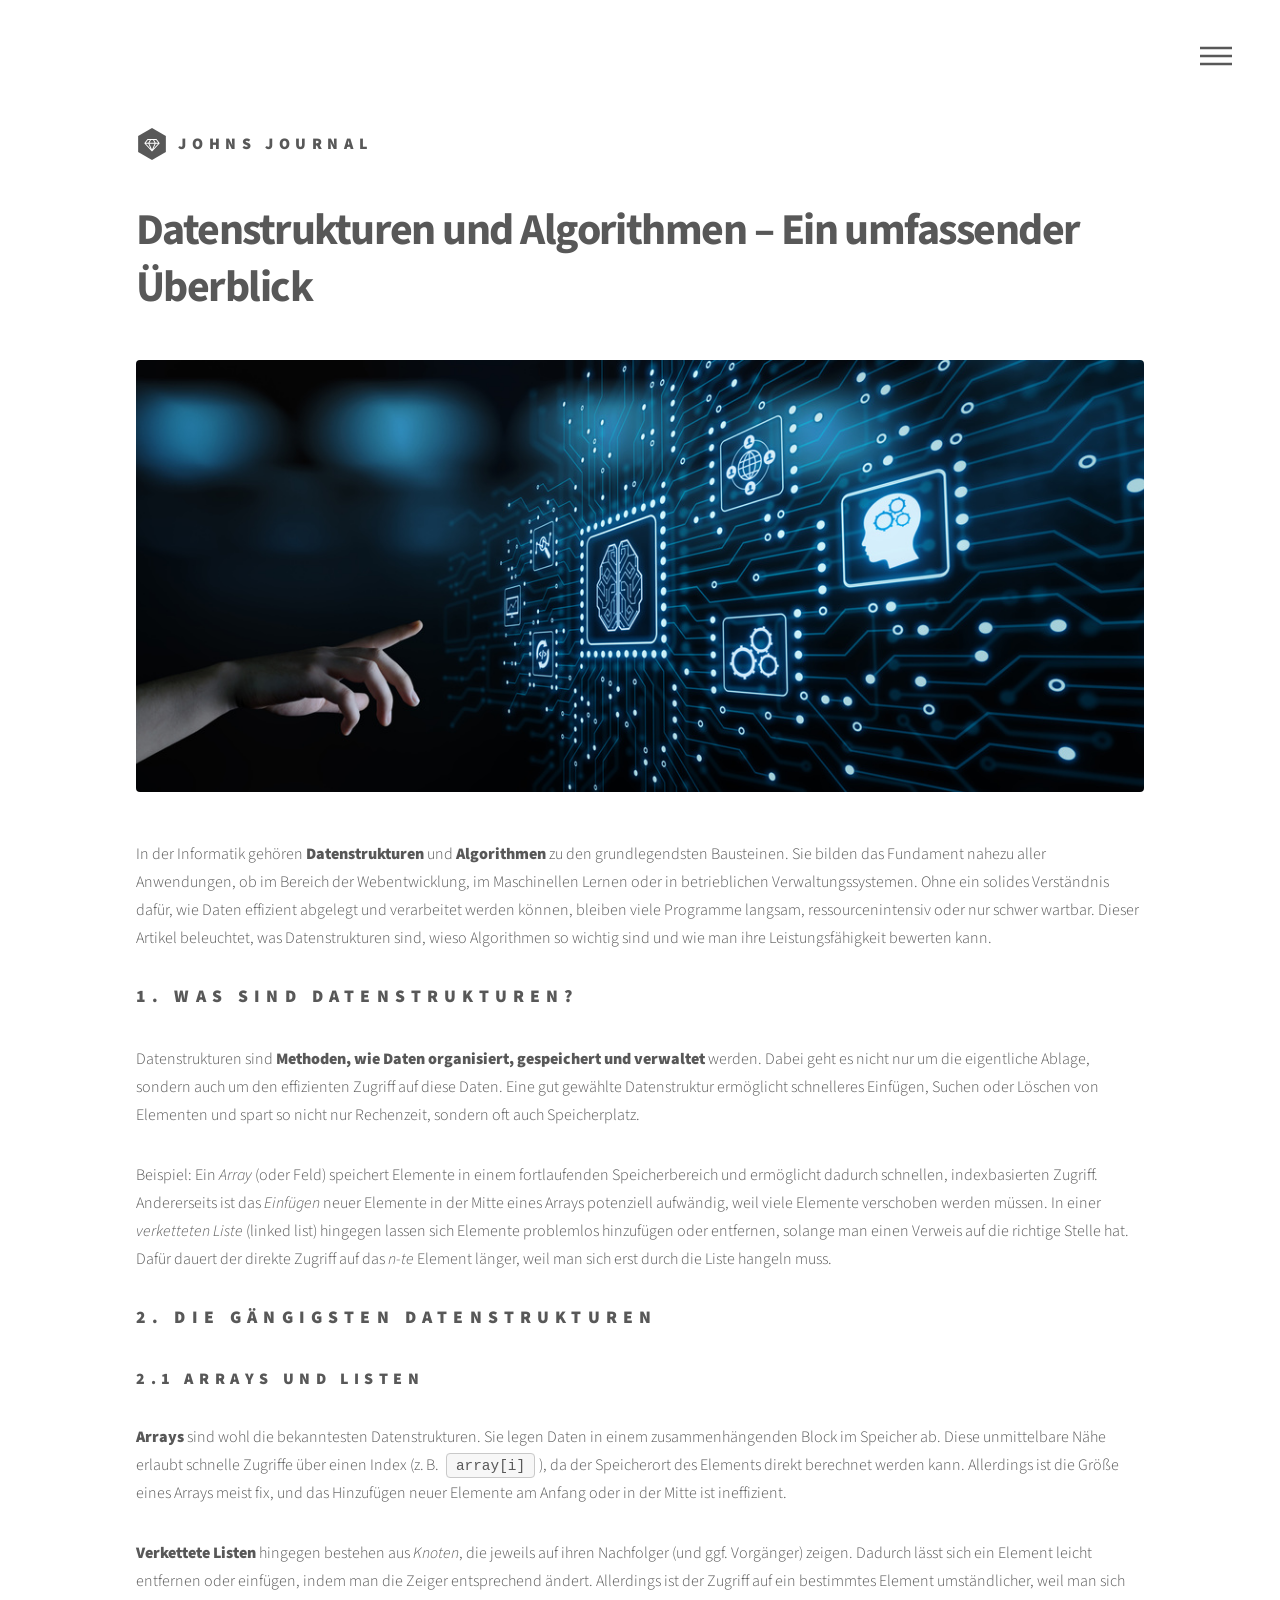
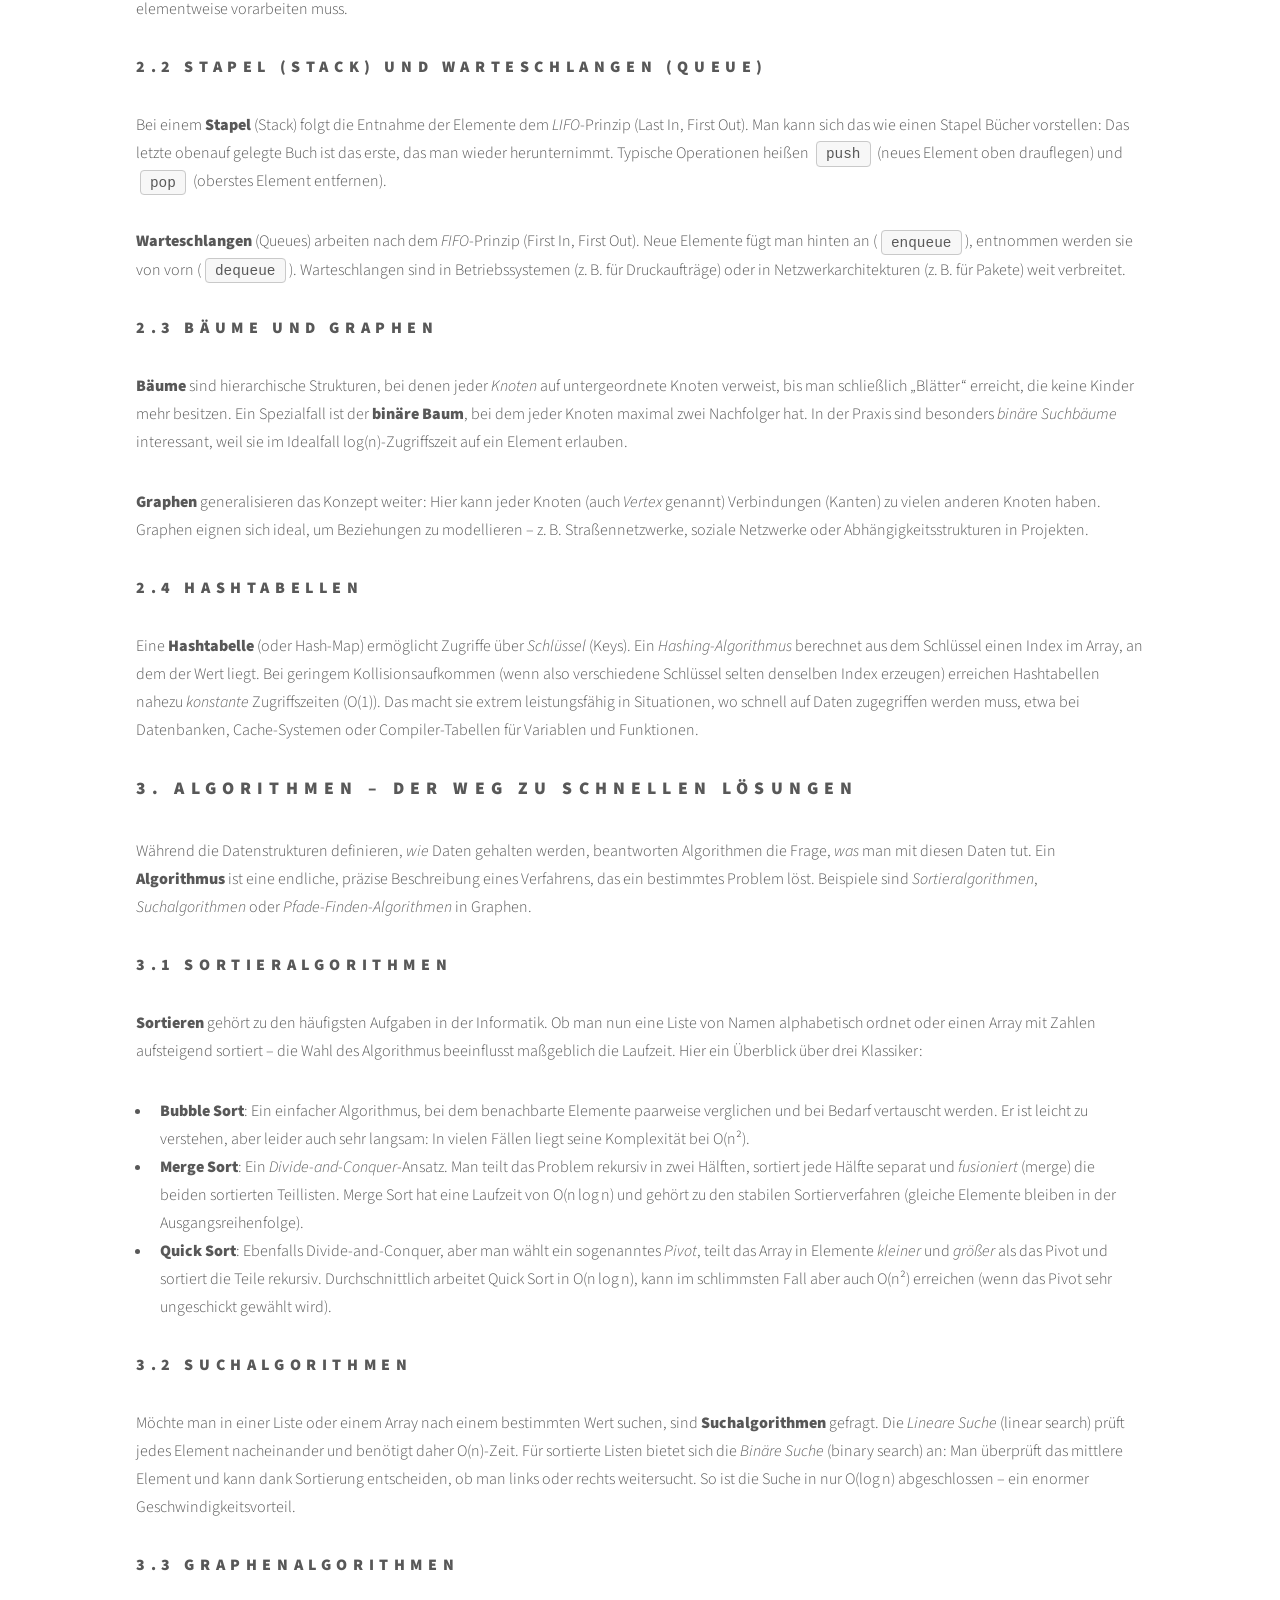
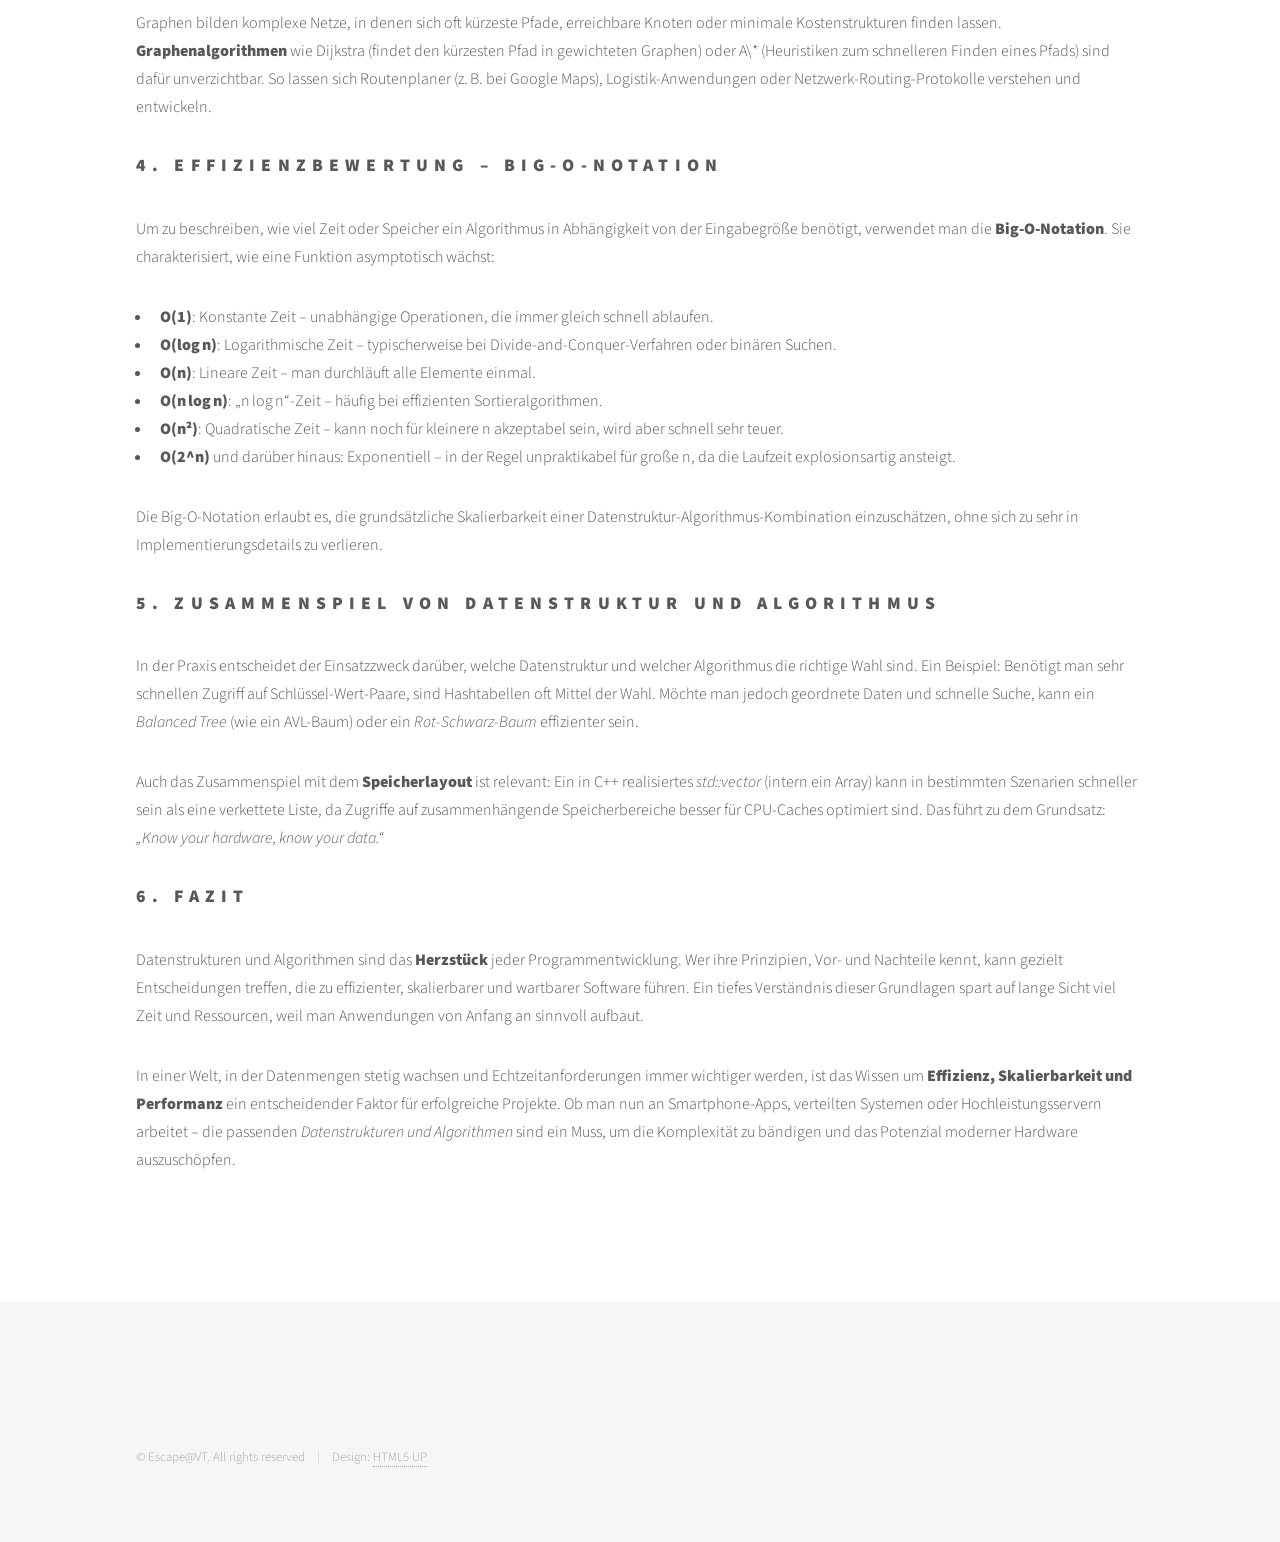
==== commit 06228faf: "zugangsdaten" ====
--- a/algorithmen.html
+++ b/algorithmen.html
@@ -281,7 +281,7 @@
 						
 							
 							<ul class="copyright">
-								<li>&copy; Untitled. All rights reserved</li><li>Design: <a href="http://html5up.net">HTML5 UP</a></li>
+								<li>&copy; Escape@VT. All rights reserved</li><li>Design: <a href="http://html5up.net">HTML5 UP</a></li>
 							</ul>
 						</div>
 					</footer>
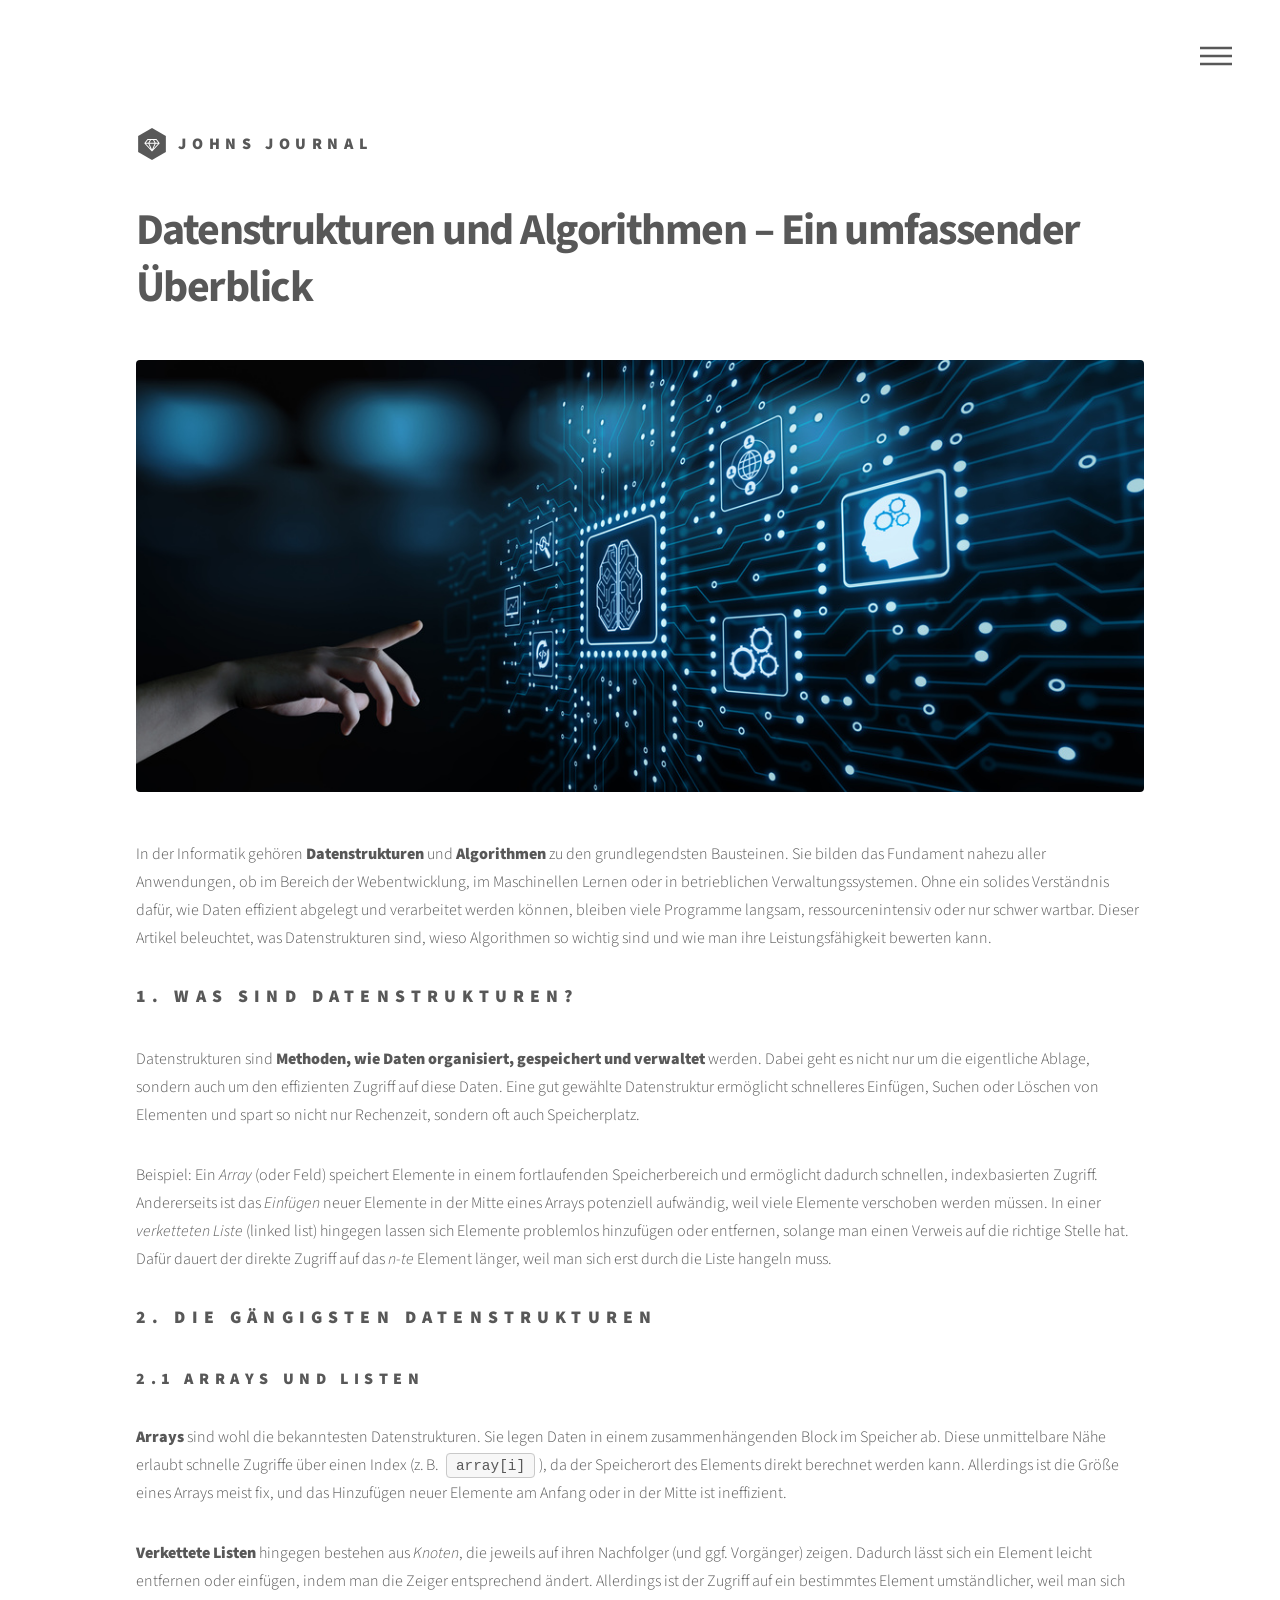
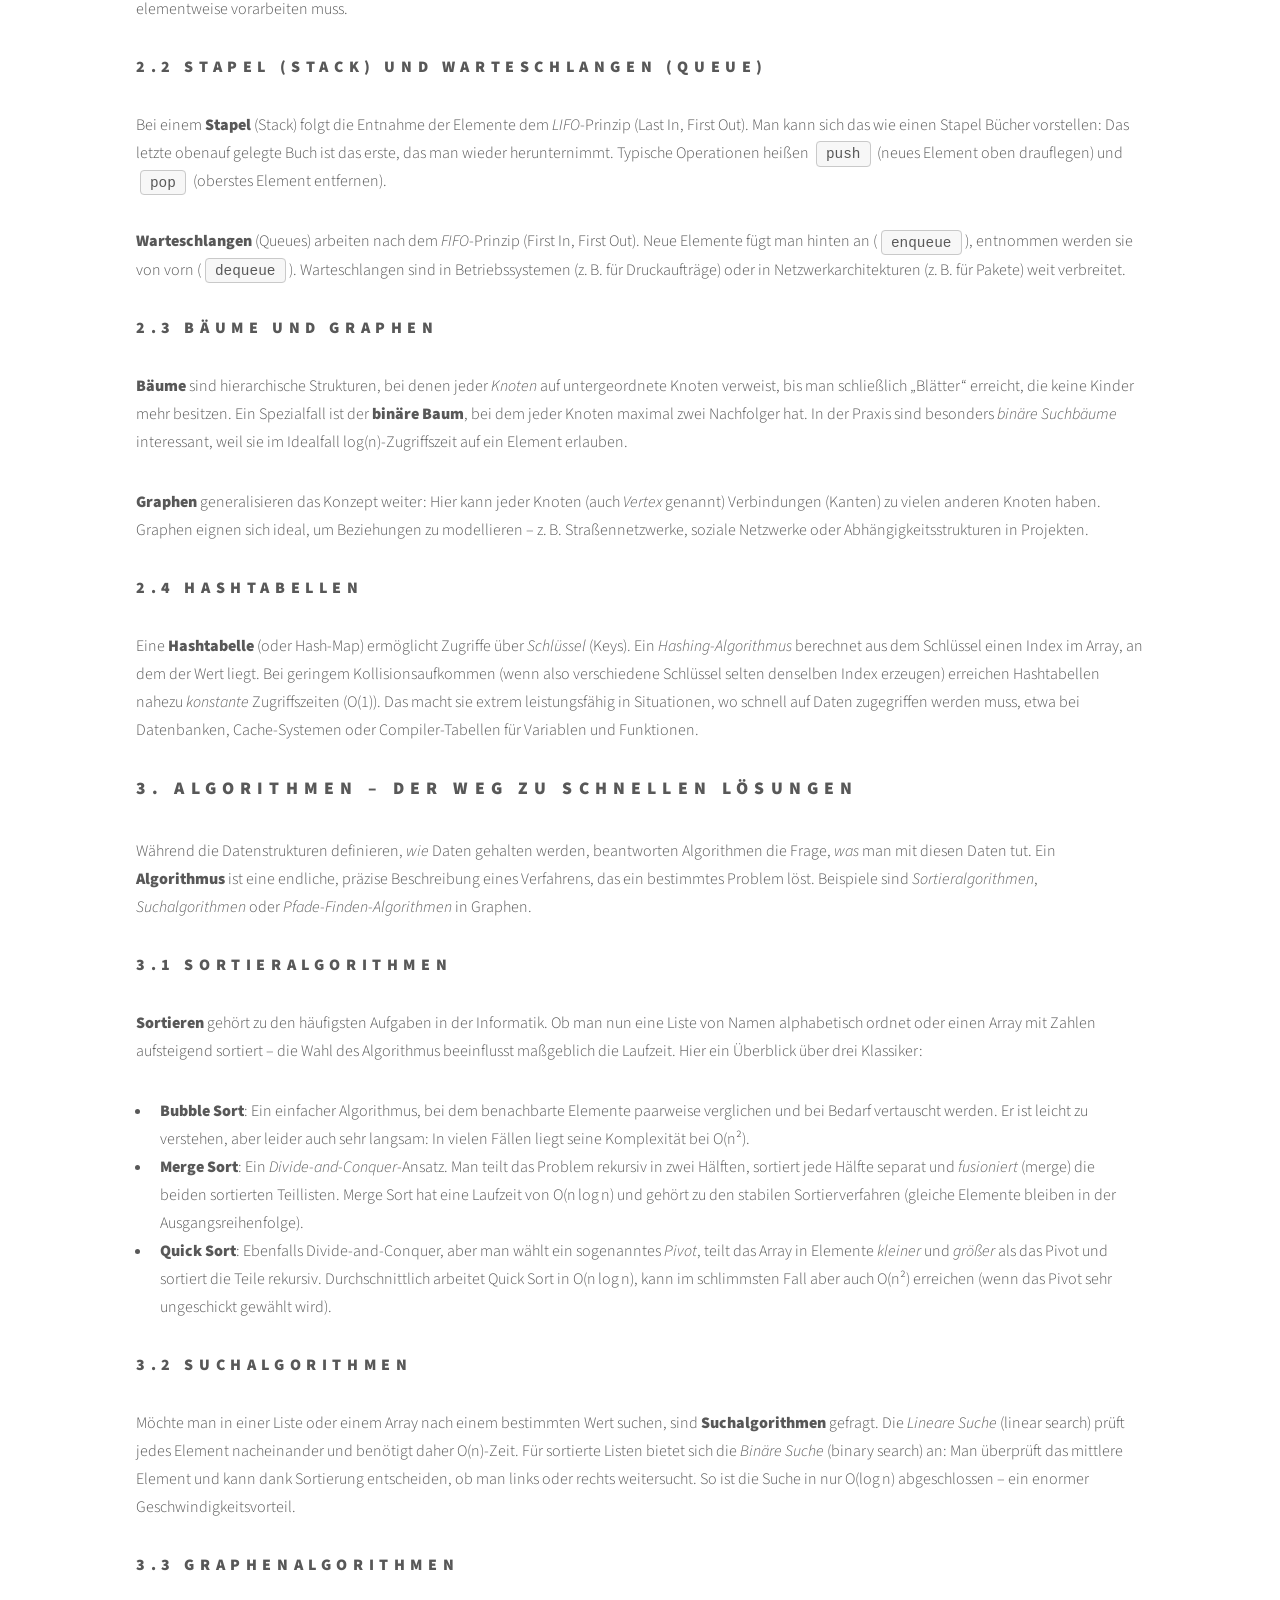
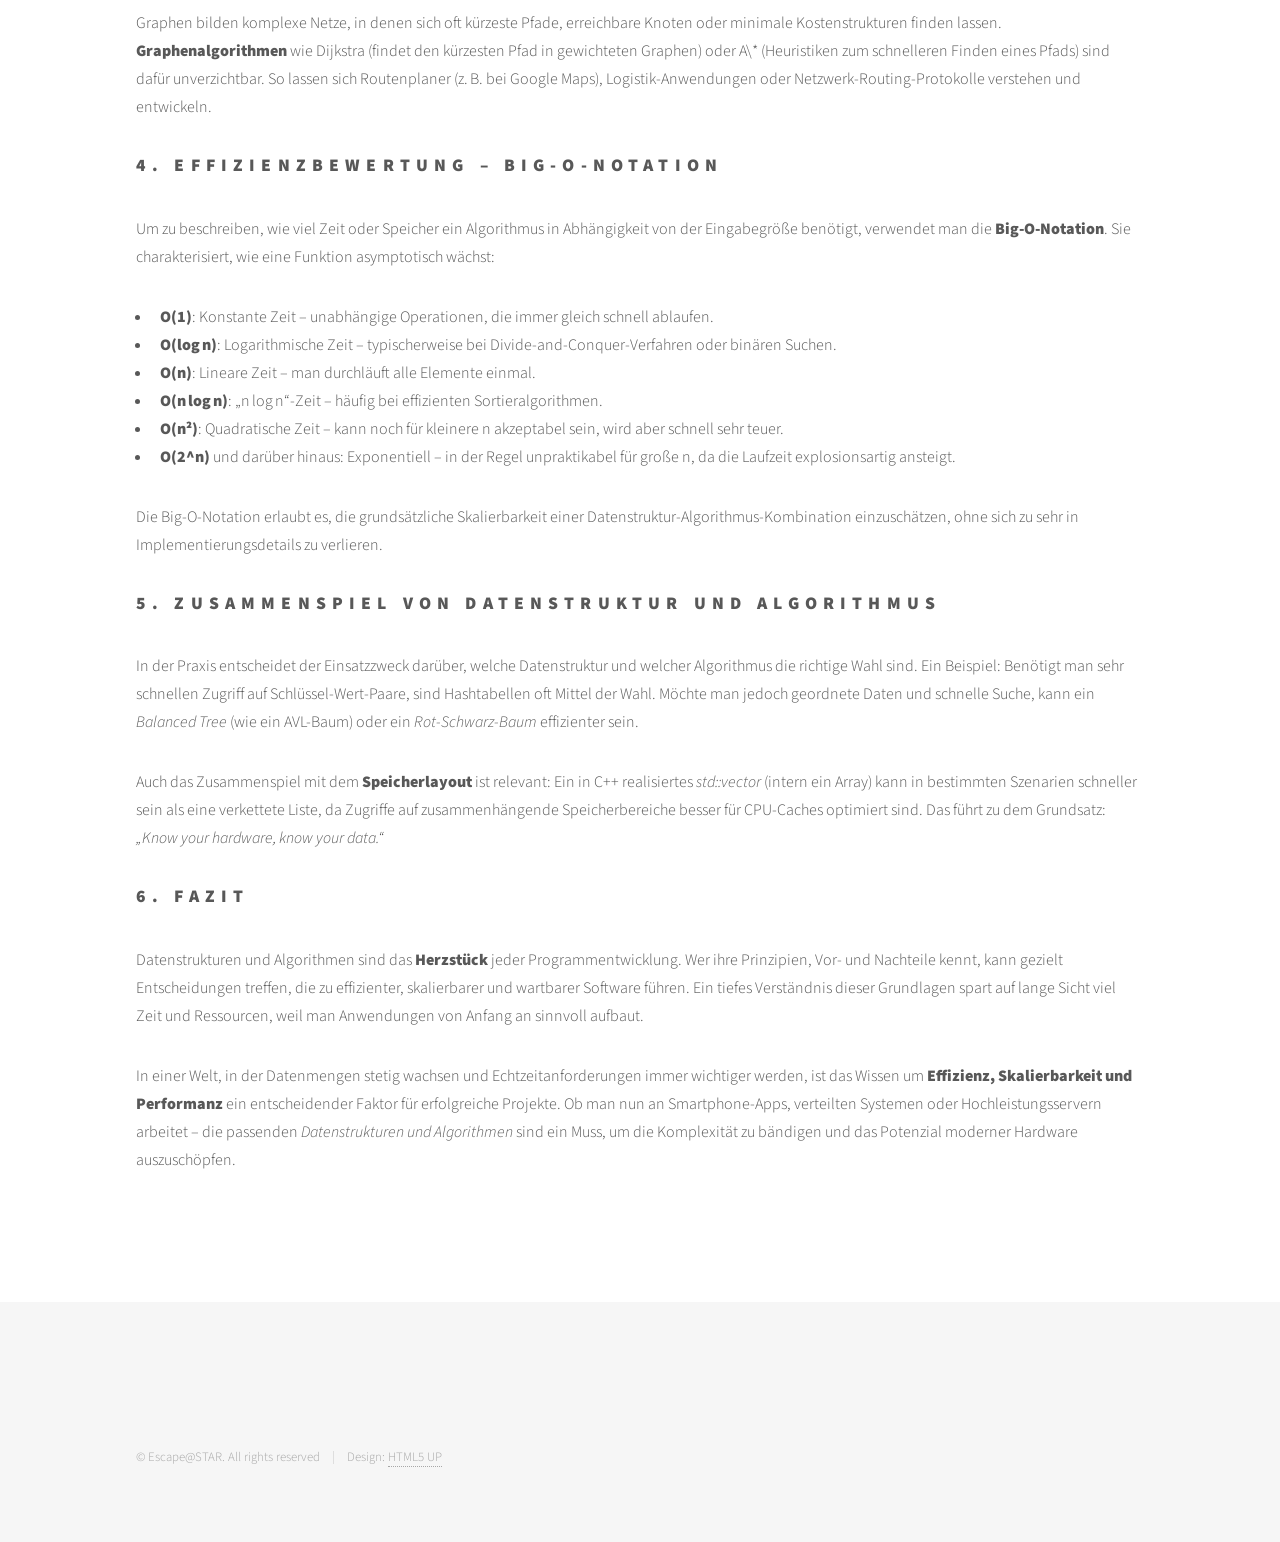
==== commit d9969d88: "star statt vt" ====
--- a/algorithmen.html
+++ b/algorithmen.html
@@ -281,7 +281,7 @@
 						
 							
 							<ul class="copyright">
-								<li>&copy; Escape@VT. All rights reserved</li><li>Design: <a href="http://html5up.net">HTML5 UP</a></li>
+								<li>&copy; Escape@STAR. All rights reserved</li><li>Design: <a href="http://html5up.net">HTML5 UP</a></li>
 							</ul>
 						</div>
 					</footer>
